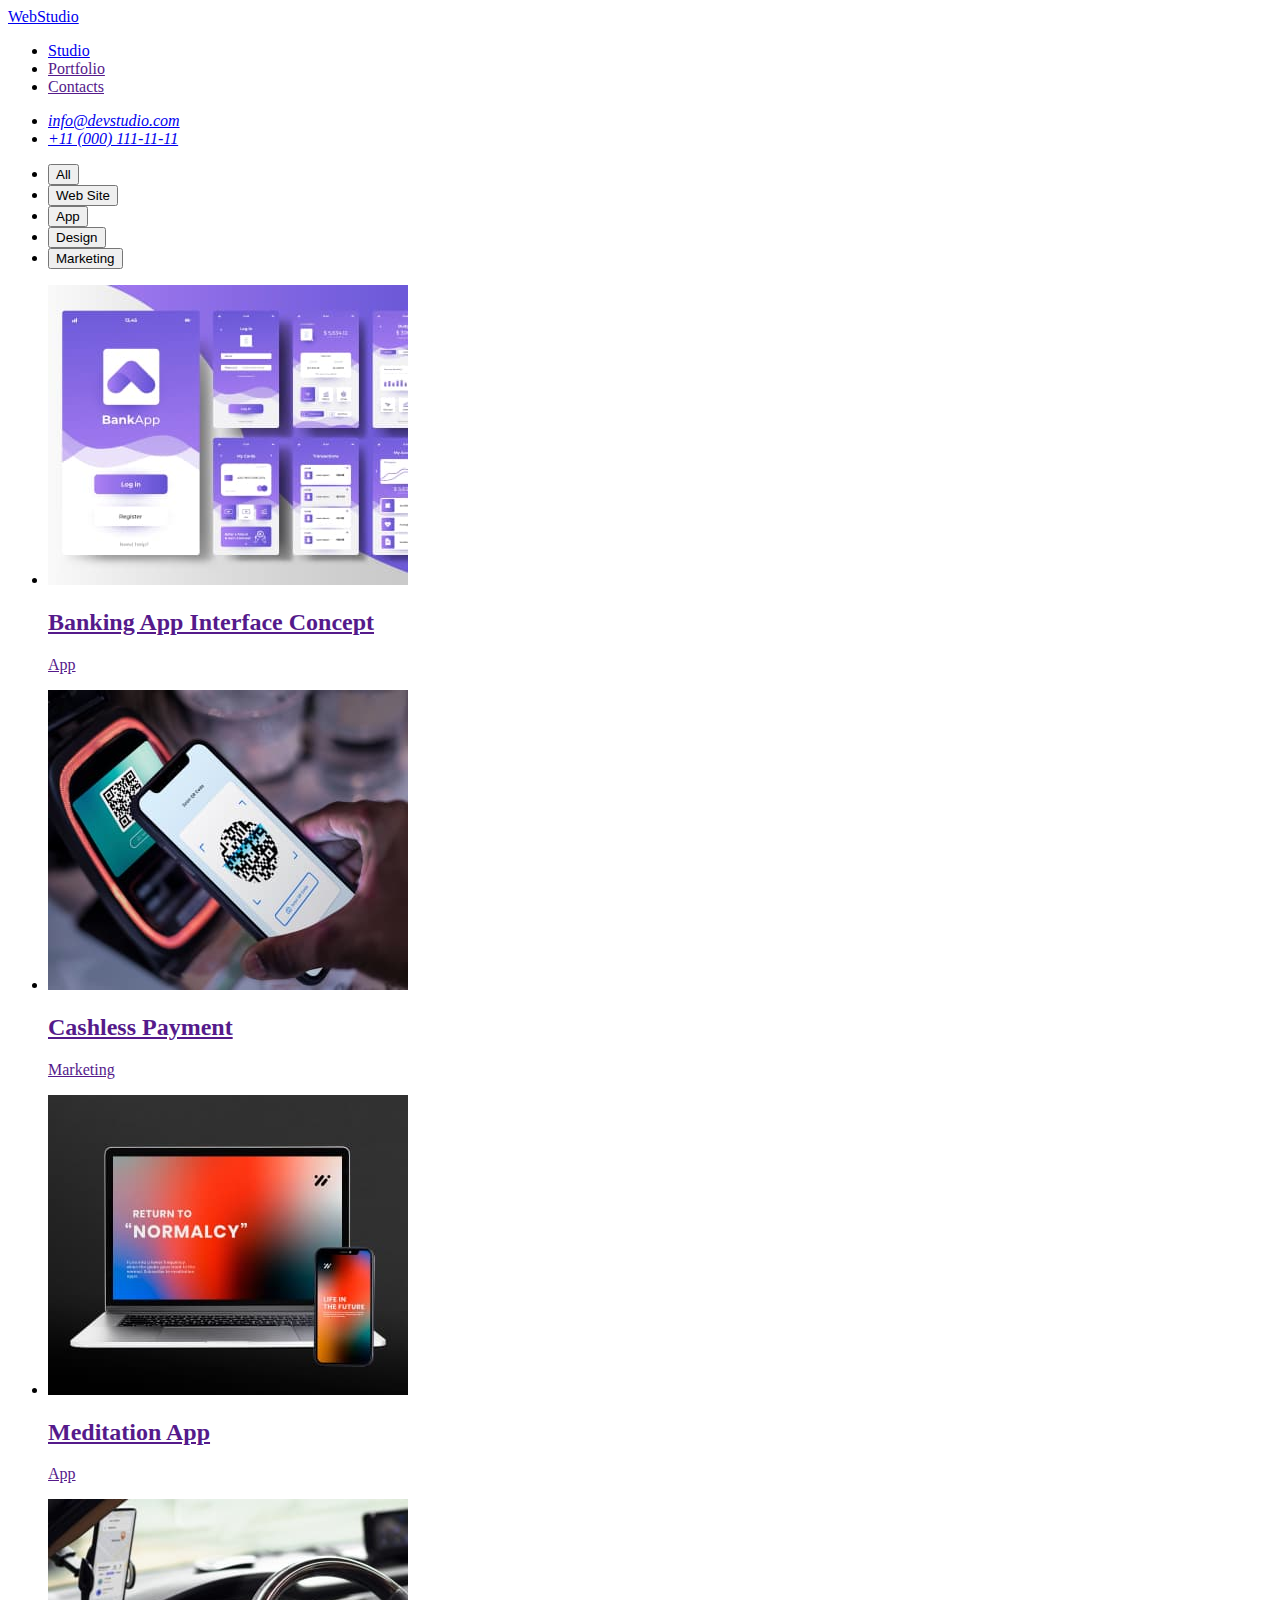
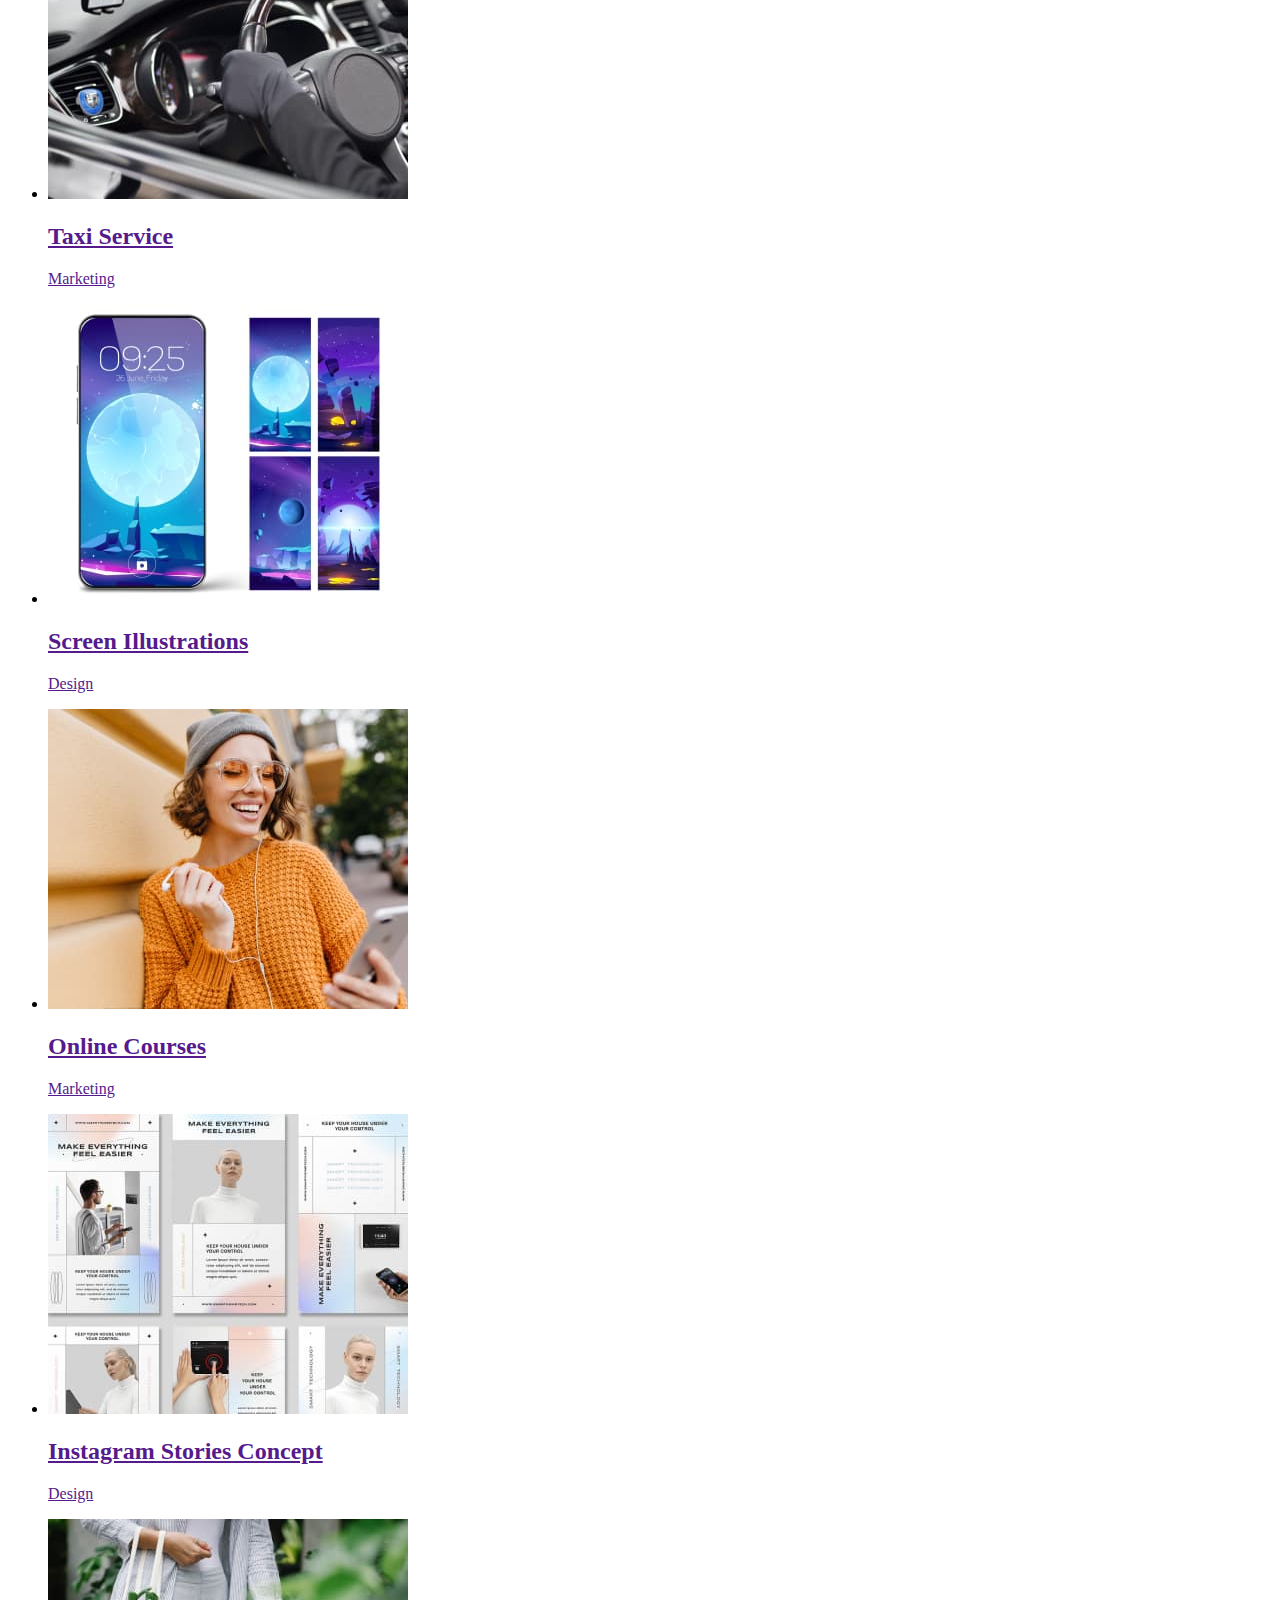
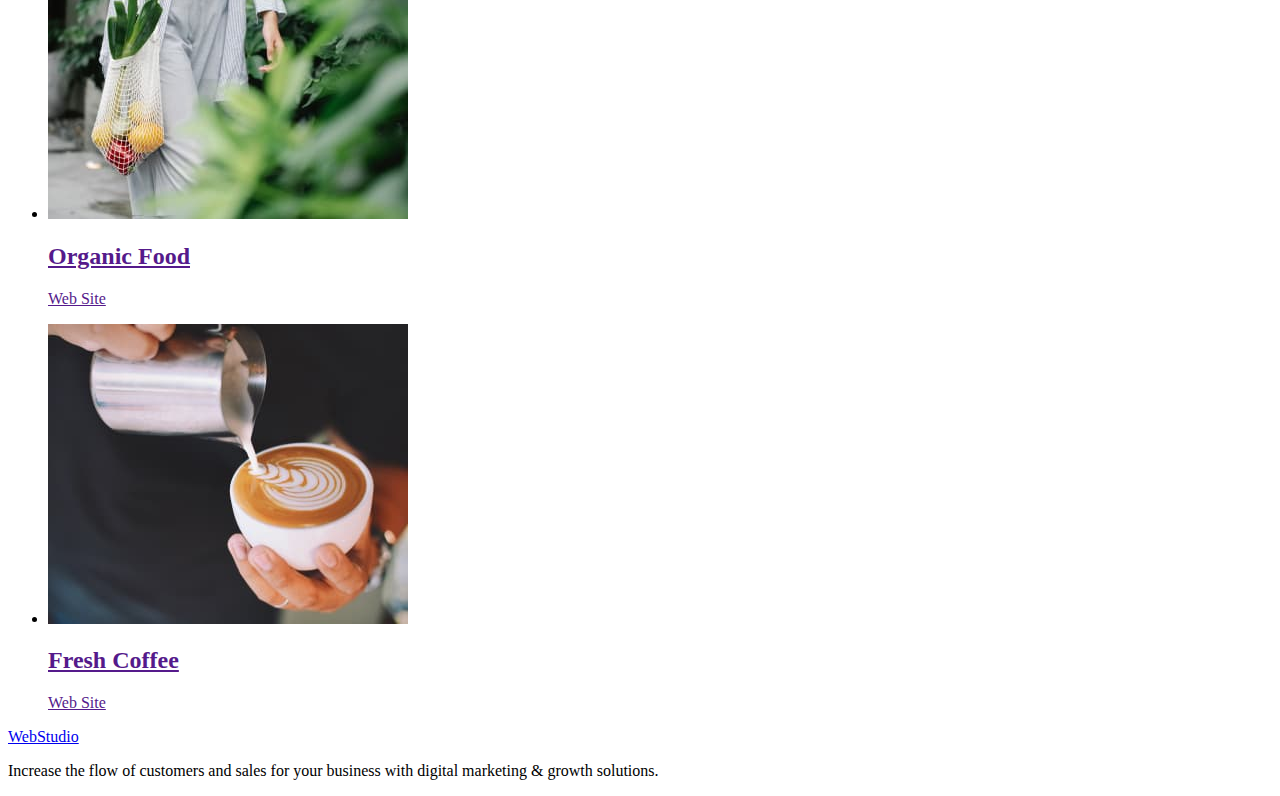
==== portfolio.html @ 16ea79ca "portfolio" ====
<!DOCTYPE html>
<html lang="en">

<head>
    <meta charset="UTF-8">
    <meta http-equiv="X-UA-Compatible" content="IE=edge">
    <meta name="viewport" content="width=device-width, initial-scale=1.0">
    <link rel="preconnect" href="https://fonts.googleapis.com">
    <link rel="preconnect" href="https://fonts.gstatic.com" crossorigin>
    <link
        href="https://fonts.googleapis.com/css2?family=Raleway:wght@800&family=Roboto:wght@400;500;700;900&display=swap"
        rel="stylesheet">
    <title>Portfolio</title>
    <link rel="stylesheet" href="./css/styles.css" />
</head>

<body>
    <header>
        <nav>
            <a href="./index.html">WebStudio</a>
            <ul>
                <li><a href="./index.html">Studio</a></li>
                <li><a href="">Portfolio</a></li>
                <li><a href="">Contacts</a></li>
            </ul>
        </nav>
        <address>
            <ul>
                <li><a href="mailto:info@devstudio.com">info@devstudio.com</a></li>
                <li><a href="tel:+110001111111">+11 (000) 111-11-11</a></li>
            </ul>
        </address>
    </header>
    <main>
        <ul>
            <li><button type="button">All</button></li>
            <li><button type="button">Web Site</button></li>
            <li><button type="button">App</button></li>
            <li><button type="button">Design</button></li>
            <li><button type="button">Marketing</button></li>
        </ul>
        <ul>
            <li>
                <a href="">
                    <img src="./images/port-img-1.jpg" width="360" height="300" alt="menu interface">
                    <h2>Banking App Interface Concept</h2>
                    <p>App</p>
                </a>
            </li>
            <li>
                <a href="">
                    <img src="./images/port-img-2.jpg" width="360" height="300" alt="cc payment">
                    <h2>Cashless Payment</h2>
                    <p>Marketing</p>
                </a>
            </li>
            <li>
                <a href="">
                    <img src="./images/port-img-3.jpg" width="360" height="300" alt="app on laptop">
                    <h2>Meditation App</h2>
                    <p>App</p>
                </a>
            </li>
            <li>
                <a href="">
                    <img src="./images/port-img-4.jpg" width="360" height="300" alt="mab driving">
                    <h2>Taxi Service</h2>
                    <p>Marketing</p>
                </a>
            </li>
            <li>
                <a href="">
                    <img src="./images/port-img-5.jpg" width="360" height="300" alt="screen images">
                    <h2>Screen Illustrations</h2>
                    <p>Design</p>
                </a>
            </li>
            <li>
                <a href="">
                    <img src="./images/port-img-6.jpg" width="360" height="300" alt="girl on video call">
                    <h2>Online Courses</h2>
                    <p>Marketing</p>
                </a>
            </li>
            <li>
                <a href="">
                    <img src="./images/port-img-7.jpg" width="360" height="300" alt="insta stories">
                    <h2>Instagram Stories Concept</h2>
                    <p>Design</p>
                </a>
            </li>
            <li>
                <a href="">
                    <img src="images/port-img-8.jpg" width="360" height="300" alt="food bag">
                    <h2>Organic Food</h2>
                    <p>Web Site</p>
                </a>
            </li>
            <li>
                <a href="">
                    <img src="./images/port-img-9.jpg" width="360" height="300" alt="coffee making">
                    <h2>Fresh Coffee</h2>
                    <p>Web Site</p>
                </a>
            </li>
        </ul>

    </main>
    <footer>
        <a href="./index.html">WebStudio</a>
        <p>
            Increase the flow of customers and sales for your business with digital
            marketing & growth solutions.
        </p>
    </footer>
</body>

</html>
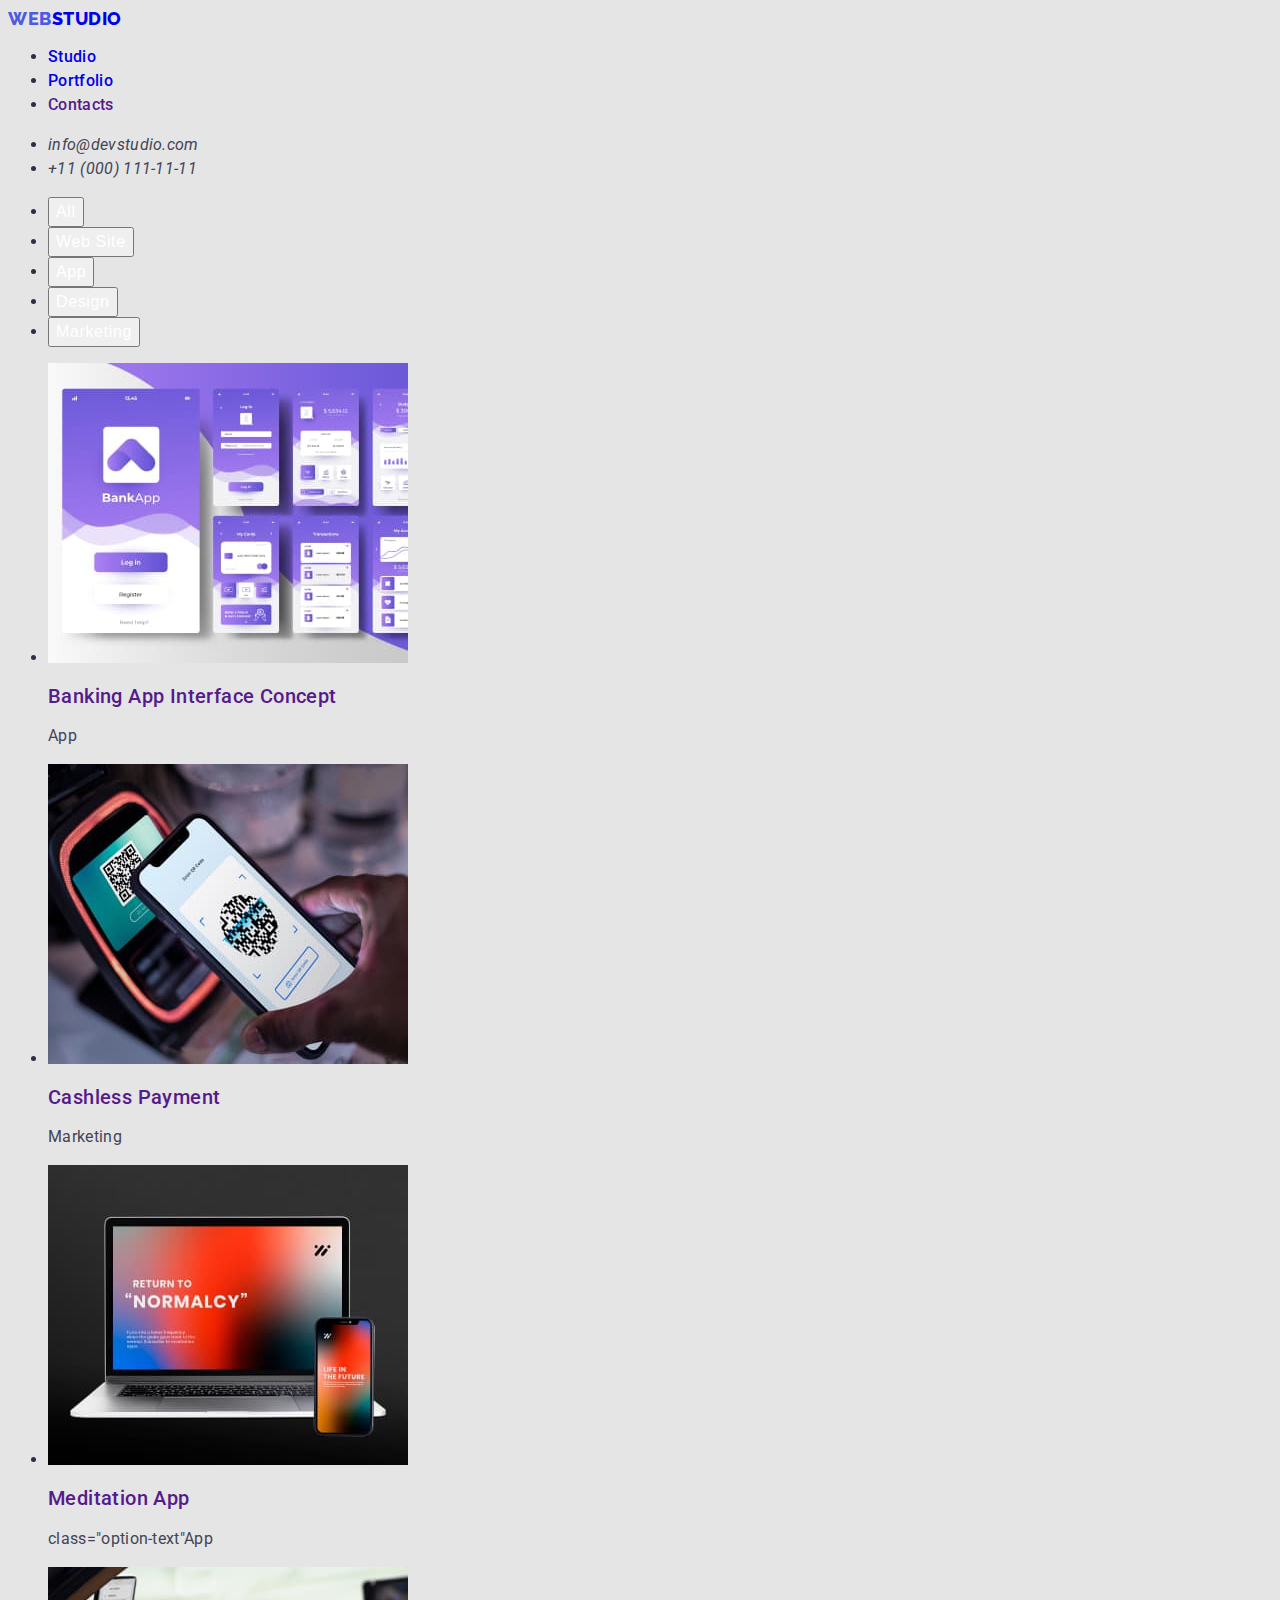
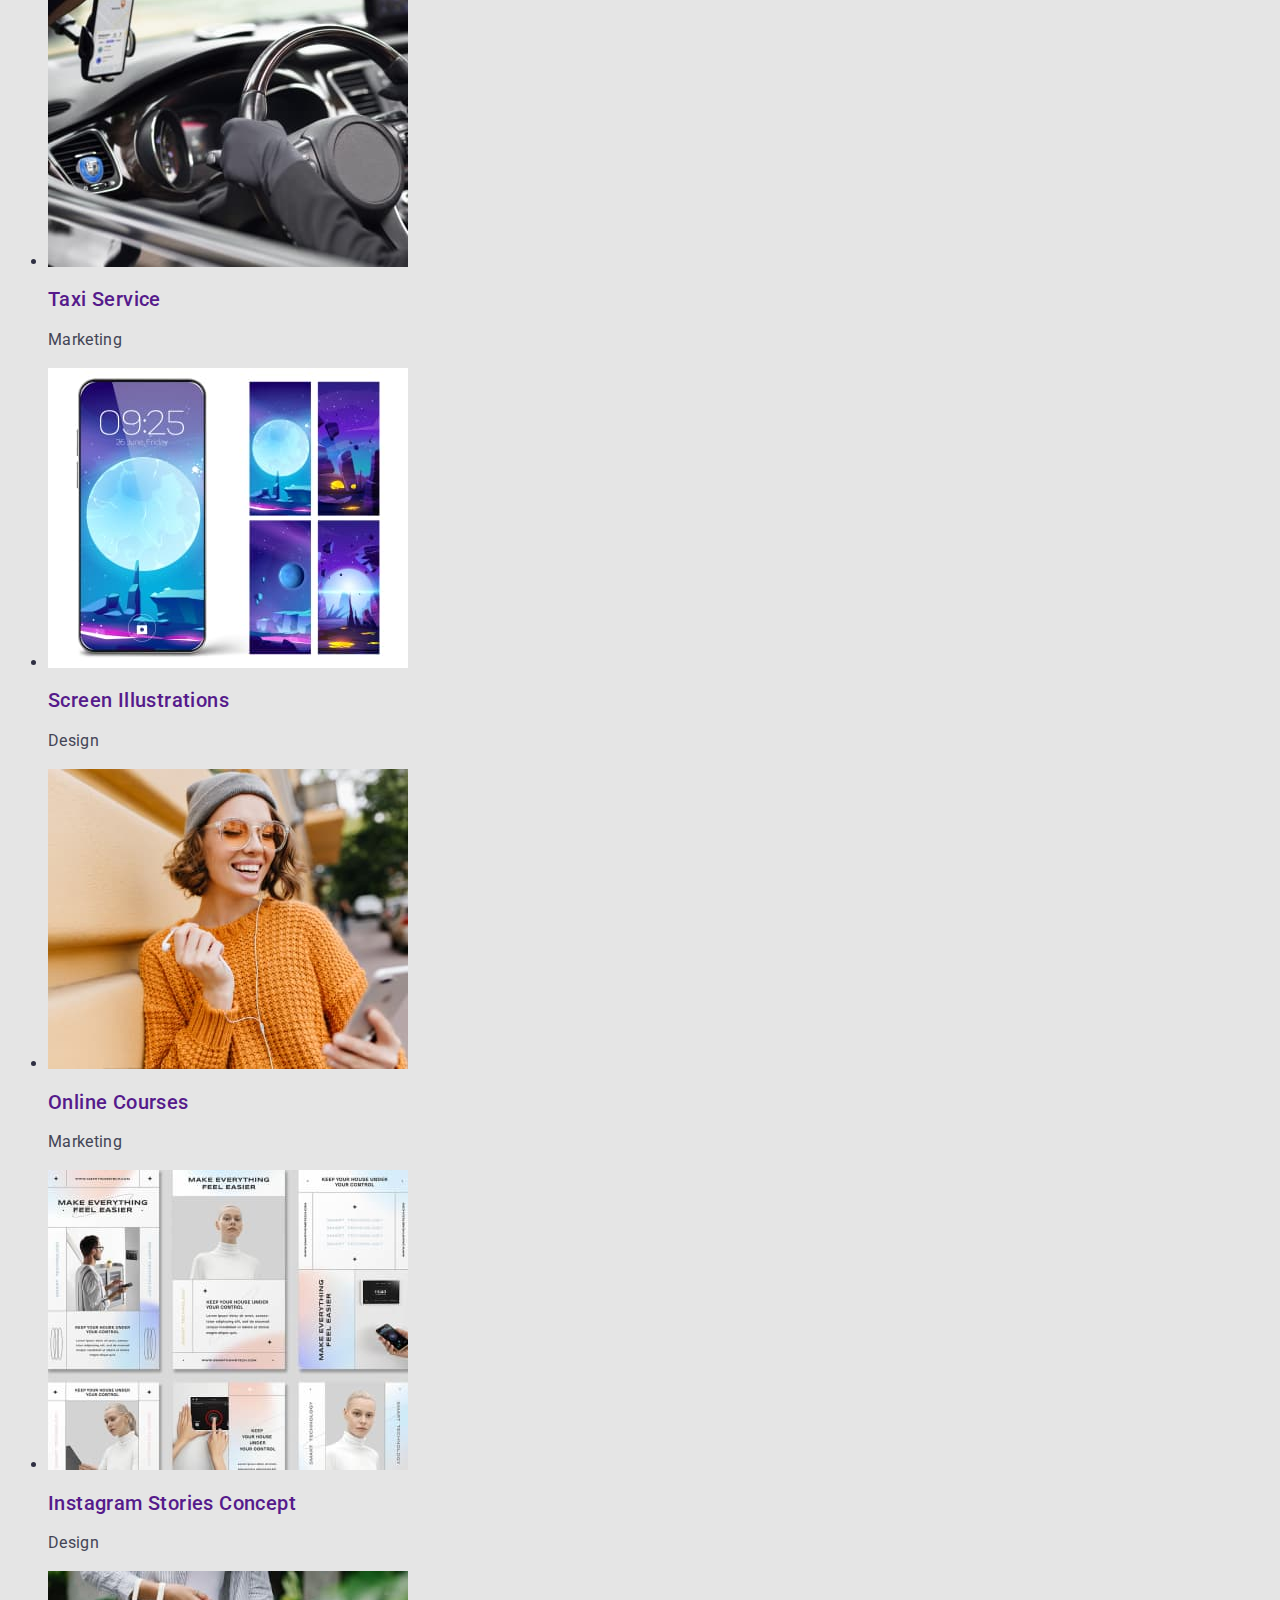
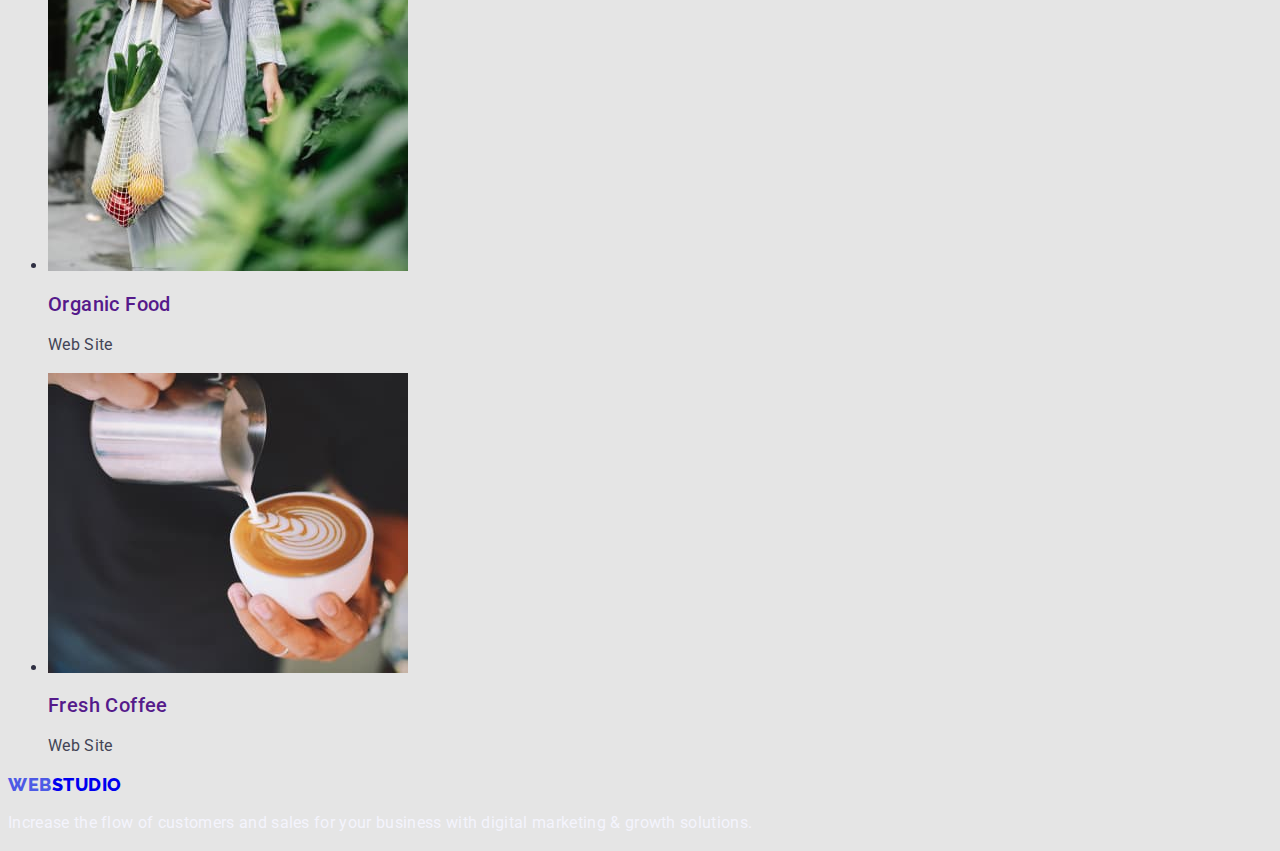
==== commit 904c795c: "homework 2.0" ====
--- a/portfolio.html
+++ b/portfolio.html
@@ -10,105 +10,109 @@
     <link
         href="https://fonts.googleapis.com/css2?family=Raleway:wght@800&family=Roboto:wght@400;500;700;900&display=swap"
         rel="stylesheet">
+
+    <link rel="stylesheet" href="./css/styles.css" />
     <title>Portfolio</title>
-    <link rel="stylesheet" href="./css/styles.css" />
 </head>
 
 <body>
     <header>
-        <nav>
-            <a href="./index.html">WebStudio</a>
-            <ul>
-                <li><a href="./index.html">Studio</a></li>
-                <li><a href="">Portfolio</a></li>
-                <li><a href="">Contacts</a></li>
+        <nav class="navigation">
+            <a class="page-logo" href="./index.html"><span>Web</span>Studio</a>
+            <ul class="navigation-list">
+                <li class="navigation-item"><a class="navigation-link" href="./index.html">Studio</a></li>
+                <li class="navigation-item"><a class="navigation-link" href="./portfolio.html">Portfolio</a></li>
+                <li class="navigation-item"><a class="navigation-link" href="">Contacts</a></li>
             </ul>
         </nav>
-        <address>
-            <ul>
-                <li><a href="mailto:info@devstudio.com">info@devstudio.com</a></li>
-                <li><a href="tel:+110001111111">+11 (000) 111-11-11</a></li>
+        <address class="address">
+            <ul class="address-list">
+                <li class="address-item"><a class="address-link" href="mailto:info@devstudio.com">info@devstudio.com</a>
+                </li>
+                <li class="address-item"><a class="address-link" href="tel:+110001111111">+11 (000) 111-11-11</a></li>
             </ul>
         </address>
     </header>
     <main>
-        <ul>
-            <li><button type="button">All</button></li>
-            <li><button type="button">Web Site</button></li>
-            <li><button type="button">App</button></li>
-            <li><button type="button">Design</button></li>
-            <li><button type="button">Marketing</button></li>
+        <!-- menu-btns -->
+        <ul class="portfolio-list">
+            <li class="portfolio-item"><button class="portfolio-btn" type="button">All</button></li>
+            <li class="portfolio-item"><button class="portfolio-btn" type="button">Web Site</button></li>
+            <li class="portfolio-item"><button class="portfolio-btn" type="button">App</button></li>
+            <li class="portfolio-item"><button class="portfolio-btn" type="button">Design</button></li>
+            <li class="portfolio-item"><button class="portfolio-btn" type="button">Marketing</button></li>
         </ul>
-        <ul>
-            <li>
-                <a href="">
+        <!-- menu-list -->
+        <ul class="option">
+            <li class="option-item">
+                <a class="option-link" href="">
                     <img src="./images/port-img-1.jpg" width="360" height="300" alt="menu interface">
-                    <h2>Banking App Interface Concept</h2>
-                    <p>App</p>
+                    <h2 class="option-title">Banking App Interface Concept</h2>
+                    <p class="option-text">App</p>
+                </a>
+            </li>
+            <li class="option-item">
+                <a class="option-link" href="">
+                    <img src="./images/port-img-2.jpg" width="360" height="300" alt="cc payment">
+                    <h2 class="option-title">Cashless Payment</h2>
+                    <p class="option-text">Marketing</p>
+                </a>
+            </li>
+            <li class="option-item">
+                <a class="option-link" href="">
+                    <img src="./images/port-img-3.jpg" width="360" height="300" alt="app on laptop">
+                    <h2 class="option-title">Meditation App</h2>
+                    <p class="option-text"> class="option-text"App</p>
+                </a>
+            </li>
+            <li class="option-item">
+                <a class="option-link" href="">
+                    <img src="./images/port-img-4.jpg" width="360" height="300" alt="mab driving">
+                    <h2 class="option-title">Taxi Service</h2>
+                    <p class="option-text">Marketing</p>
+                </a>
+            </li>
+            <li class="option-item">
+                <a class="option-link" href="">
+                    <img src="./images/port-img-5.jpg" width="360" height="300" alt="screen images">
+                    <h2 class="option-title">Screen Illustrations</h2>
+                    <p class="option-text">Design</p>
+                </a>
+            </li>
+            <li class="option-item">
+                <a class="option-link" href="">
+                    <img src="./images/port-img-6.jpg" width="360" height="300" alt="girl on video call">
+                    <h2 class="option-title">Online Courses</h2>
+                    <p class="option-text">Marketing</p>
                 </a>
             </li>
             <li>
-                <a href="">
-                    <img src="./images/port-img-2.jpg" width="360" height="300" alt="cc payment">
-                    <h2>Cashless Payment</h2>
-                    <p>Marketing</p>
+                <a class="option-link" href="">
+                    <img src="./images/port-img-7.jpg" width="360" height="300" alt="insta stories">
+                    <h2 class="option-title">Instagram Stories Concept</h2>
+                    <p class="option-text">Design</p>
                 </a>
             </li>
-            <li>
-                <a href="">
-                    <img src="./images/port-img-3.jpg" width="360" height="300" alt="app on laptop">
-                    <h2>Meditation App</h2>
-                    <p>App</p>
+            <li class="option-item">
+                <a class="option-link" href="">
+                    <img src="images/port-img-8.jpg" width="360" height="300" alt="food bag">
+                    <h2 class="option-title">Organic Food</h2>
+                    <p class="option-text">Web Site</p>
                 </a>
             </li>
-            <li>
-                <a href="">
-                    <img src="./images/port-img-4.jpg" width="360" height="300" alt="mab driving">
-                    <h2>Taxi Service</h2>
-                    <p>Marketing</p>
-                </a>
-            </li>
-            <li>
-                <a href="">
-                    <img src="./images/port-img-5.jpg" width="360" height="300" alt="screen images">
-                    <h2>Screen Illustrations</h2>
-                    <p>Design</p>
-                </a>
-            </li>
-            <li>
-                <a href="">
-                    <img src="./images/port-img-6.jpg" width="360" height="300" alt="girl on video call">
-                    <h2>Online Courses</h2>
-                    <p>Marketing</p>
-                </a>
-            </li>
-            <li>
-                <a href="">
-                    <img src="./images/port-img-7.jpg" width="360" height="300" alt="insta stories">
-                    <h2>Instagram Stories Concept</h2>
-                    <p>Design</p>
-                </a>
-            </li>
-            <li>
-                <a href="">
-                    <img src="images/port-img-8.jpg" width="360" height="300" alt="food bag">
-                    <h2>Organic Food</h2>
-                    <p>Web Site</p>
-                </a>
-            </li>
-            <li>
-                <a href="">
+            <li class="option-item">
+                <a class="option-link" href="">
                     <img src="./images/port-img-9.jpg" width="360" height="300" alt="coffee making">
-                    <h2>Fresh Coffee</h2>
-                    <p>Web Site</p>
+                    <h2 class="option-title">Fresh Coffee</h2>
+                    <p class="option-text">Web Site</p>
                 </a>
             </li>
         </ul>
 
     </main>
     <footer>
-        <a href="./index.html">WebStudio</a>
-        <p>
+        <a class="page-logo" href="./index.html"><span>Web</span>Studio</a>
+        <p class="footer-text">
             Increase the flow of customers and sales for your business with digital
             marketing & growth solutions.
         </p>
--- a/css/styles.css
+++ b/css/styles.css
@@ -0,0 +1,209 @@
+:root {
+    --first-color: #434455;
+    --second-color: #FFFFFF;
+    --font-weight: 500;
+    --letter-spacing: 0.02em;
+}
+
+body {
+    font-family: 'Roboto', sans-serif;
+    background: #E5E5E5;
+    color: #2E2F42;
+    font-style: normal;
+
+}
+
+/* header */
+.navigation {}
+
+.page-logo {
+    font-family: 'Raleway';
+    font-weight: 800;
+    font-size: 18px;
+    line-height: 1.17;
+    align-items: center;
+    letter-spacing: 0.03em;
+    text-transform: uppercase;
+    text-decoration: none;
+}
+
+.page-logo span {
+    color: #4D5AE5;
+}
+
+.navigation-list {}
+
+.navigation-item {}
+
+.navigation-link {
+    font-weight: var(--font-weight);
+    font-size: 16px;
+    line-height: 1.5;
+    letter-spacing: var(--letter-spacing);
+    text-decoration: none;
+}
+
+.navigation-link:hover,
+.navigation-link:focus {
+    color: #404BBF;
+}
+
+.address {}
+
+.address-list {}
+
+.address-item {}
+
+.address-link {
+    font-weight: 400;
+    font-size: 16px;
+    line-height: 1.5;
+    letter-spacing: var(--letter-spacing);
+    color: var(--first-color);
+    text-decoration: none;
+}
+
+.address-link:hover,
+.address-link:focus {
+    color: #404BBF;
+}
+
+/*  hero section */
+.hero {}
+
+.hero-title {
+    font-weight: 700;
+    font-size: 56px;
+    line-height: 1.07;
+    text-align: center;
+    letter-spacing: var(--letter-spacing);
+    color: var(--second-color)
+}
+
+.hero-btn {
+    font-weight: var(--font-weight);
+    font-size: 16px;
+    line-height: 1.5;
+    align-items: center;
+    letter-spacing: 0.04em;
+    color: var(--second-color);
+}
+
+/* section-advantages */
+.advantages {}
+
+.advantages-list {}
+
+.advantages-item {}
+
+.advantages-subtitle {
+    font-weight: var(--font-weight);
+    font-size: 20px;
+    line-height: 1.2;
+    letter-spacing: var(--letter-spacing);
+}
+
+.advantages-text {
+    font-weight: 400;
+    font-size: 16px;
+    line-height: 1.5px;
+    letter-spacing: var(--letter-spacing);
+    color: var(--first-color);
+}
+
+/* products  */
+.products {}
+
+.products-title {
+    font-weight: 700;
+    font-size: 36px;
+    line-height: 1.11;
+    text-align: center;
+    letter-spacing: var(--letter-spacing);
+    text-transform: capitalize;
+}
+
+.products-list {}
+
+.products-item {}
+
+/* team */
+.team {}
+
+.team-title {
+    font-weight: 700;
+    font-size: 36px;
+    line-height: 1.11px;
+    text-align: center;
+    letter-spacing: var(--letter-spacing);
+    text-transform: capitalize;
+}
+
+.team-list {}
+
+.team-item {}
+
+.team-subtitle {
+    font-weight: var(--font-weight);
+    font-size: 20px;
+    line-height: 1.2;
+    text-align: center;
+    letter-spacing: var(--letter-spacing);
+}
+
+.team-text {
+    font-weight: 400;
+    font-size: 16px;
+    line-height: 1.5;
+    text-align: center;
+    letter-spacing: var(--letter-spacing);
+    color: var(--first-color);
+}
+
+/* footer */
+.footer-text {
+    font-weight: 400;
+    font-size: 16px;
+    line-height: 1.5;
+    letter-spacing: var(--letter-spacing);
+    color: #F4F4FD;
+}
+
+/* portfolio */
+.portfolio-list {}
+
+.portfolio-item {}
+
+.portfolio-btn {
+    font-weight: 500;
+    font-size: 16px;
+    line-height: 1.5;
+    align-items: center;
+    text-align: center;
+    letter-spacing: 0.04em;
+    color: var(--second-color)
+}
+
+/* options */
+.option {}
+
+.option-item {}
+
+.option-link {
+    text-decoration: none;
+}
+
+.option-title {
+    font-weight: var(--font-weight);
+    font-size: 20px;
+    line-height: 1.2;
+    letter-spacing: var(--letter-spacing);
+}
+
+.option-text {
+    font-weight: 400;
+    font-size: 16px;
+    line-height: 1.5;
+    letter-spacing: var(--letter-spacing);
+    color: var(--first-color);
+}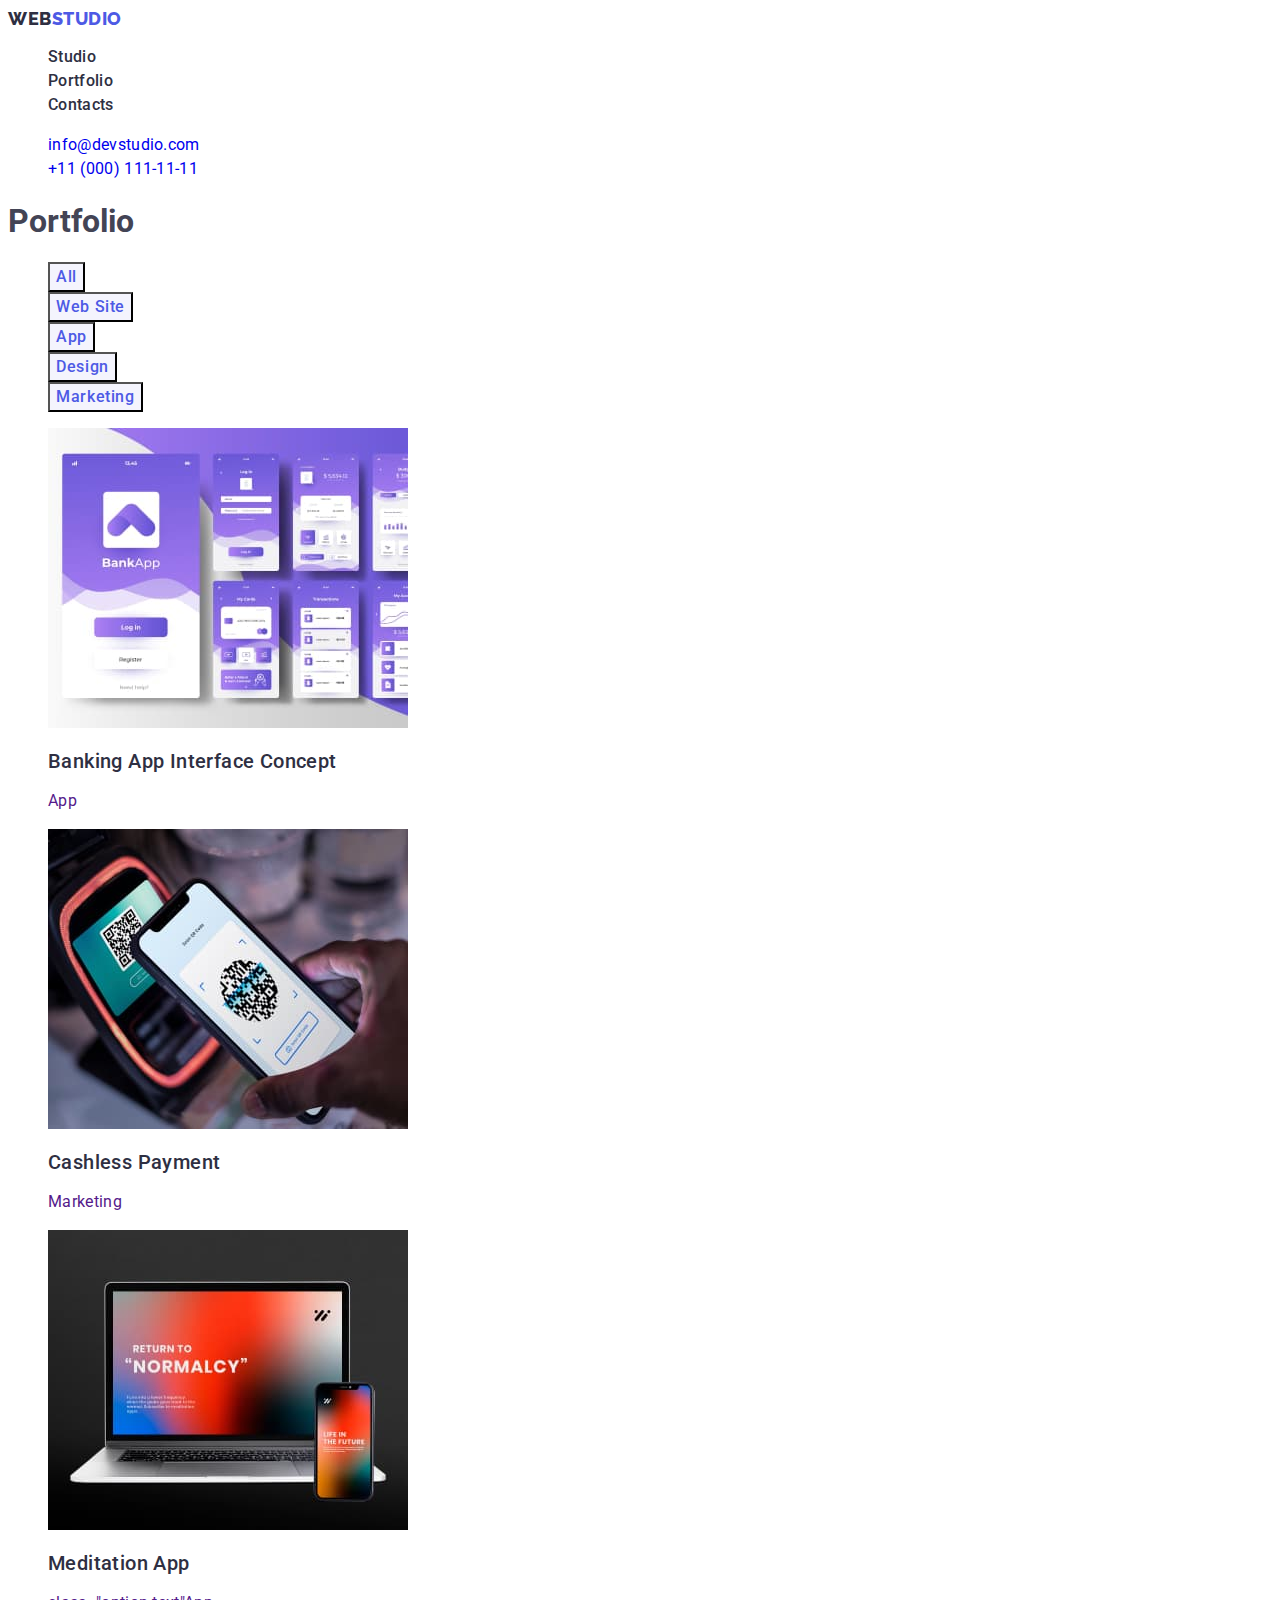
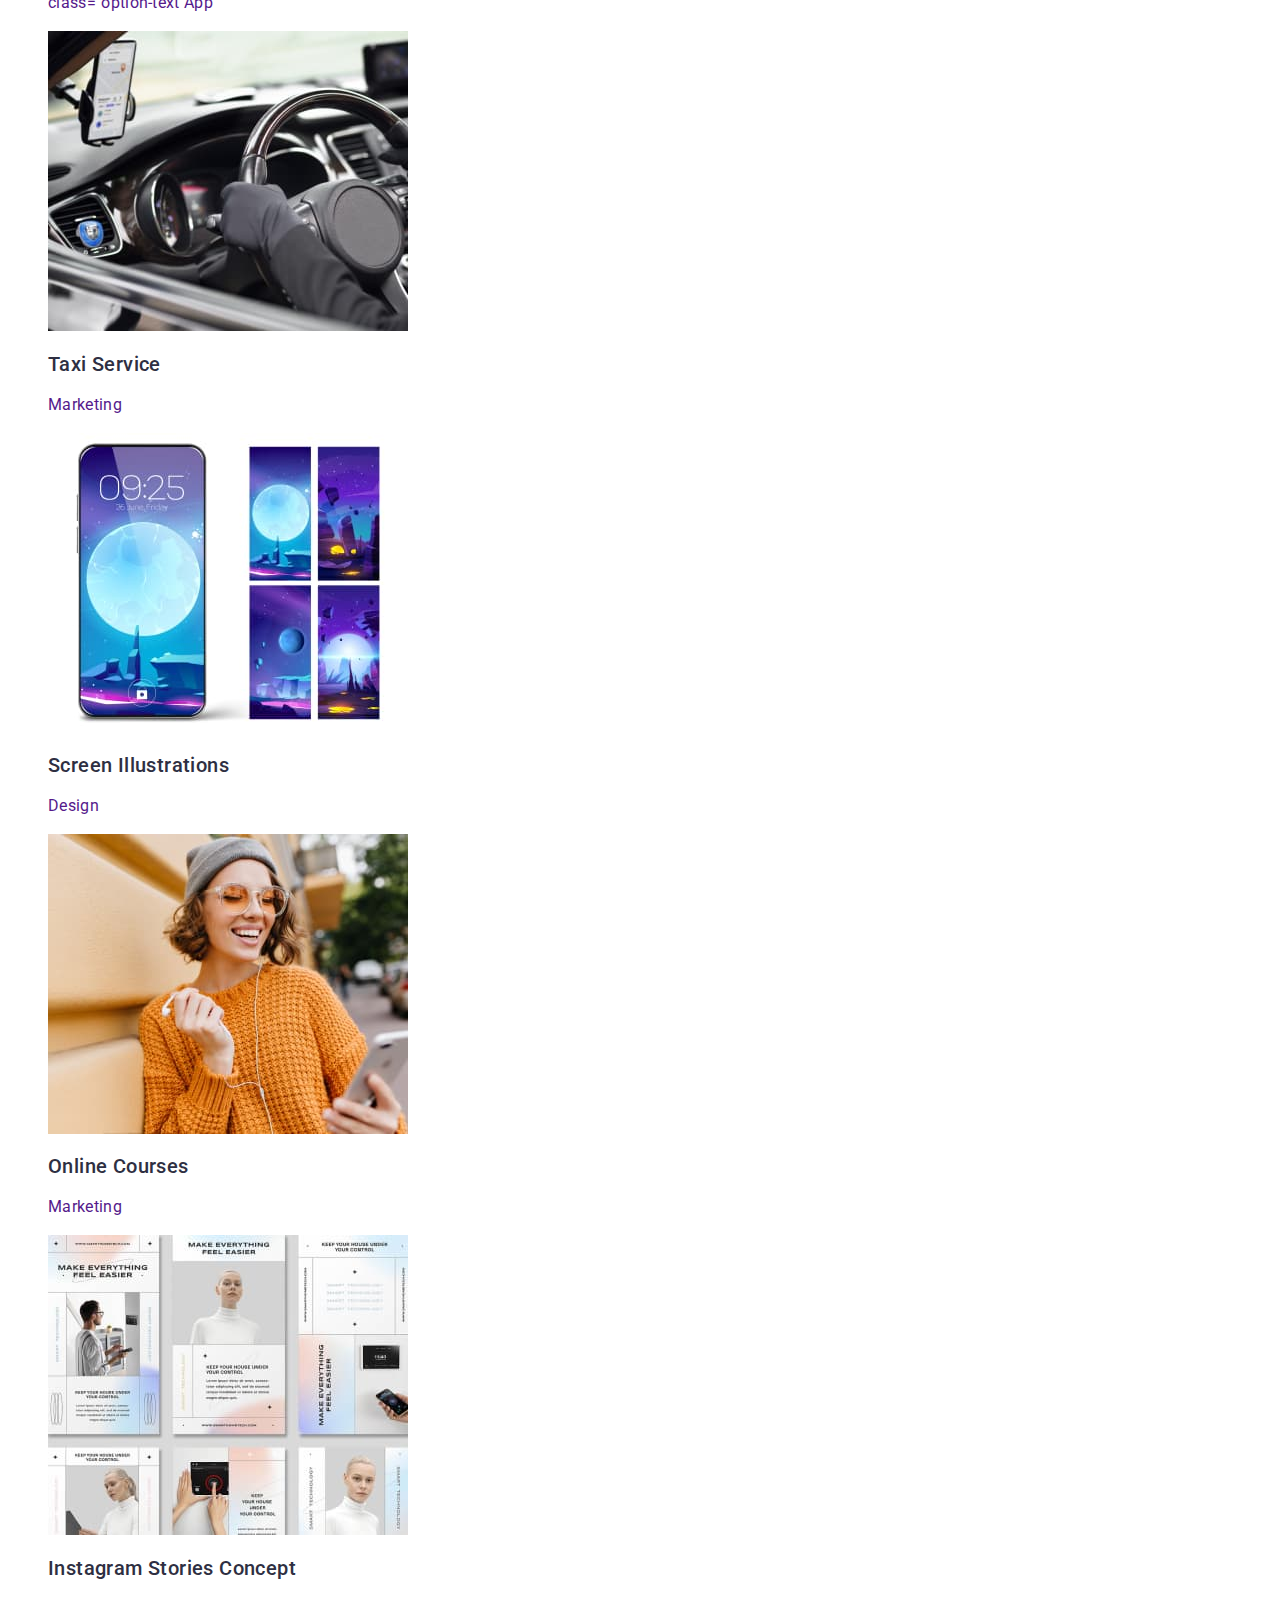
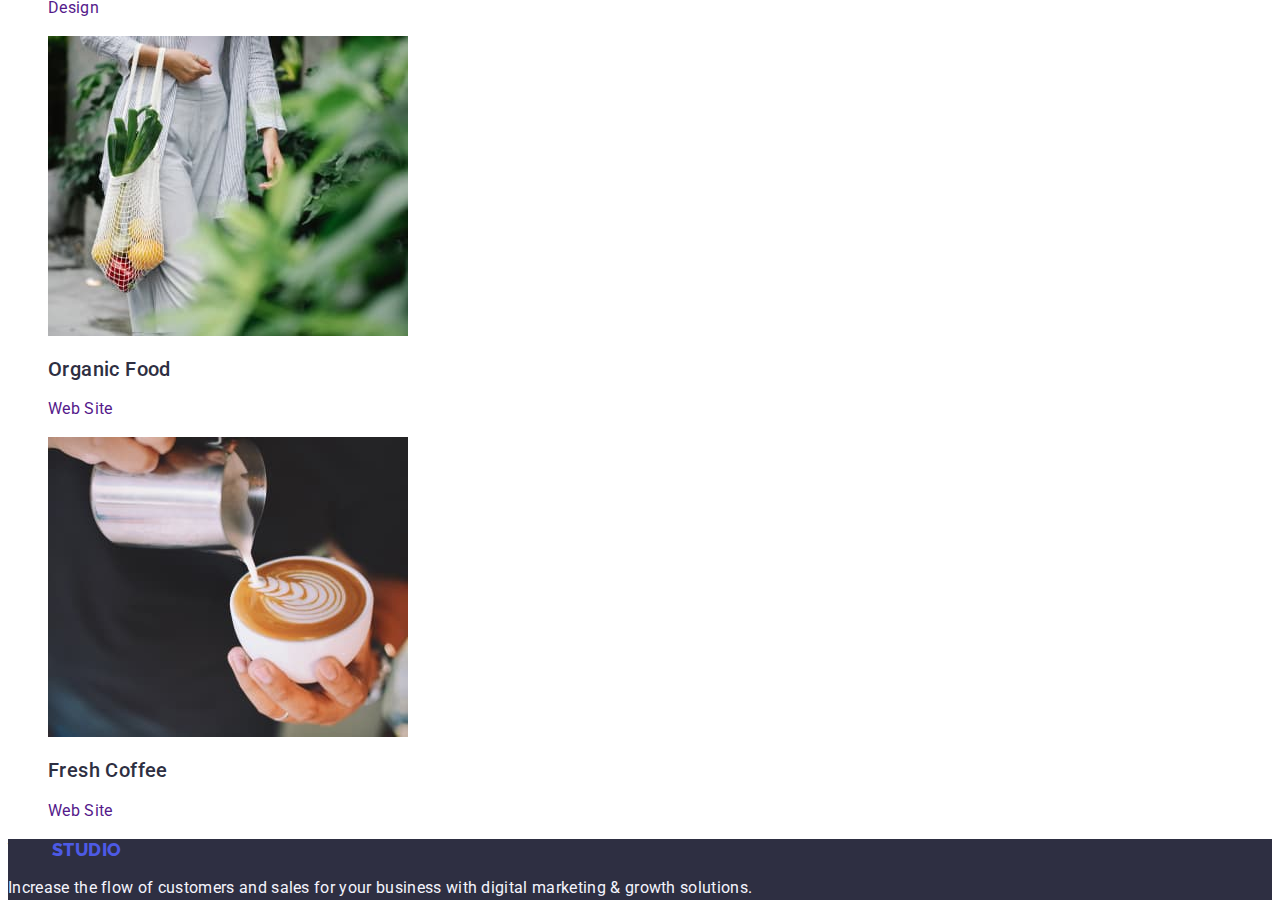
==== commit 7313ccfe: "homework 2.1" ====
--- a/portfolio.html
+++ b/portfolio.html
@@ -17,101 +17,106 @@
 
 <body>
     <header>
+
         <nav class="navigation">
-            <a class="page-logo" href="./index.html"><span>Web</span>Studio</a>
-            <ul class="navigation-list">
-                <li class="navigation-item"><a class="navigation-link" href="./index.html">Studio</a></li>
-                <li class="navigation-item"><a class="navigation-link" href="./portfolio.html">Portfolio</a></li>
-                <li class="navigation-item"><a class="navigation-link" href="">Contacts</a></li>
+            <a class="page-logo link" href="./index.html"><span>Web</span>Studio</a>
+            <ul class="navigation-list list">
+                <li class="navigation-item"><a class="navigation-link link" href="./index.html">Studio</a></li>
+                <li class="navigation-item"><a class="navigation-link link" href="./portfolio.html">Portfolio</a></li>
+                <li class="navigation-item"><a class="navigation-link link" href="">Contacts</a></li>
             </ul>
         </nav>
         <address class="address">
-            <ul class="address-list">
-                <li class="address-item"><a class="address-link" href="mailto:info@devstudio.com">info@devstudio.com</a>
+            <ul class="address-list list">
+                <li class="address-item"><a class="address-link link"
+                        href="mailto:info@devstudio.com">info@devstudio.com</a>
                 </li>
-                <li class="address-item"><a class="address-link" href="tel:+110001111111">+11 (000) 111-11-11</a></li>
+                <li class="address-item"><a class="address-link link" href="tel:+110001111111">+11 (000) 111-11-11</a>
+                </li>
             </ul>
         </address>
     </header>
     <main>
-        <!-- menu-btns -->
-        <ul class="portfolio-list">
-            <li class="portfolio-item"><button class="portfolio-btn" type="button">All</button></li>
-            <li class="portfolio-item"><button class="portfolio-btn" type="button">Web Site</button></li>
-            <li class="portfolio-item"><button class="portfolio-btn" type="button">App</button></li>
-            <li class="portfolio-item"><button class="portfolio-btn" type="button">Design</button></li>
-            <li class="portfolio-item"><button class="portfolio-btn" type="button">Marketing</button></li>
-        </ul>
-        <!-- menu-list -->
-        <ul class="option">
-            <li class="option-item">
-                <a class="option-link" href="">
-                    <img src="./images/port-img-1.jpg" width="360" height="300" alt="menu interface">
-                    <h2 class="option-title">Banking App Interface Concept</h2>
-                    <p class="option-text">App</p>
-                </a>
-            </li>
-            <li class="option-item">
-                <a class="option-link" href="">
-                    <img src="./images/port-img-2.jpg" width="360" height="300" alt="cc payment">
-                    <h2 class="option-title">Cashless Payment</h2>
-                    <p class="option-text">Marketing</p>
-                </a>
-            </li>
-            <li class="option-item">
-                <a class="option-link" href="">
-                    <img src="./images/port-img-3.jpg" width="360" height="300" alt="app on laptop">
-                    <h2 class="option-title">Meditation App</h2>
-                    <p class="option-text"> class="option-text"App</p>
-                </a>
-            </li>
-            <li class="option-item">
-                <a class="option-link" href="">
-                    <img src="./images/port-img-4.jpg" width="360" height="300" alt="mab driving">
-                    <h2 class="option-title">Taxi Service</h2>
-                    <p class="option-text">Marketing</p>
-                </a>
-            </li>
-            <li class="option-item">
-                <a class="option-link" href="">
-                    <img src="./images/port-img-5.jpg" width="360" height="300" alt="screen images">
-                    <h2 class="option-title">Screen Illustrations</h2>
-                    <p class="option-text">Design</p>
-                </a>
-            </li>
-            <li class="option-item">
-                <a class="option-link" href="">
-                    <img src="./images/port-img-6.jpg" width="360" height="300" alt="girl on video call">
-                    <h2 class="option-title">Online Courses</h2>
-                    <p class="option-text">Marketing</p>
-                </a>
-            </li>
-            <li>
-                <a class="option-link" href="">
-                    <img src="./images/port-img-7.jpg" width="360" height="300" alt="insta stories">
-                    <h2 class="option-title">Instagram Stories Concept</h2>
-                    <p class="option-text">Design</p>
-                </a>
-            </li>
-            <li class="option-item">
-                <a class="option-link" href="">
-                    <img src="images/port-img-8.jpg" width="360" height="300" alt="food bag">
-                    <h2 class="option-title">Organic Food</h2>
-                    <p class="option-text">Web Site</p>
-                </a>
-            </li>
-            <li class="option-item">
-                <a class="option-link" href="">
-                    <img src="./images/port-img-9.jpg" width="360" height="300" alt="coffee making">
-                    <h2 class="option-title">Fresh Coffee</h2>
-                    <p class="option-text">Web Site</p>
-                </a>
-            </li>
-        </ul>
-
+        <h1>Portfolio</h1>
+        <section class="portfolio">
+            <!-- menu-btns -->
+            <ul class="portfolio-list list">
+                <li class="portfolio-item"><button class="portfolio-btn all" type="button">All</button></li>
+                <li class="portfolio-item"><button class="portfolio-btn" type="button">Web Site</button></li>
+                <li class="portfolio-item"><button class="portfolio-btn" type="button">App</button></li>
+                <li class="portfolio-item"><button class="portfolio-btn" type="button">Design</button></li>
+                <li class="portfolio-item"><button class="portfolio-btn" type="button">Marketing</button></li>
+            </ul>
+            <!-- menu-list -->
+            <ul class="option-list list">
+                <li class="option-item">
+                    <a class="option-link link" href="">
+                        <img src="./images/port-img-1.jpg" width="360" height="300" alt="menu interface">
+                        <h2 class="option-title">Banking App Interface Concept</h2>
+                        <p class="option-text">App</p>
+                    </a>
+                </li>
+                <li class="option-item">
+                    <a class="option-link link" href="">
+                        <img src="./images/port-img-2.jpg" width="360" height="300" alt="cc payment">
+                        <h2 class="option-title">Cashless Payment</h2>
+                        <p class="option-text">Marketing</p>
+                    </a>
+                </li>
+                <li class="option-item">
+                    <a class="option-link link" href="">
+                        <img src="./images/port-img-3.jpg" width="360" height="300" alt="app on laptop">
+                        <h2 class="option-title">Meditation App</h2>
+                        <p class="option-text"> class="option-text"App</p>
+                    </a>
+                </li>
+                <li class="option-item">
+                    <a class="option-link link" href="">
+                        <img src="./images/port-img-4.jpg" width="360" height="300" alt="mab driving">
+                        <h2 class="option-title">Taxi Service</h2>
+                        <p class="option-text">Marketing</p>
+                    </a>
+                </li>
+                <li class="option-item">
+                    <a class="option-link link" href="">
+                        <img src="./images/port-img-5.jpg" width="360" height="300" alt="screen images">
+                        <h2 class="option-title">Screen Illustrations</h2>
+                        <p class="option-text">Design</p>
+                    </a>
+                </li>
+                <li class="option-item">
+                    <a class="option-link link" href="">
+                        <img src="./images/port-img-6.jpg" width="360" height="300" alt="girl on video call">
+                        <h2 class="option-title">Online Courses</h2>
+                        <p class="option-text">Marketing</p>
+                    </a>
+                </li>
+                <li>
+                    <a class="option-link link" href="">
+                        <img src="./images/port-img-7.jpg" width="360" height="300" alt="insta stories">
+                        <h2 class="option-title">Instagram Stories Concept</h2>
+                        <p class="option-text">Design</p>
+                    </a>
+                </li>
+                <li class="option-item">
+                    <a class="option-link link" href="">
+                        <img src="images/port-img-8.jpg" width="360" height="300" alt="food bag">
+                        <h2 class="option-title">Organic Food</h2>
+                        <p class="option-text">Web Site</p>
+                    </a>
+                </li>
+                <li class="option-item">
+                    <a class="option-link link" href="">
+                        <img src="./images/port-img-9.jpg" width="360" height="300" alt="coffee making">
+                        <h2 class="option-title">Fresh Coffee</h2>
+                        <p class="option-text">Web Site</p>
+                    </a>
+                </li>
+            </ul>
+        </section>
     </main>
-    <footer>
-        <a class="page-logo" href="./index.html"><span>Web</span>Studio</a>
+    <footer class="footer">
+        <a class="page-logo link" href="./index.html"><span>Web</span>Studio</a>
         <p class="footer-text">
             Increase the flow of customers and sales for your business with digital
             marketing & growth solutions.
--- a/css/styles.css
+++ b/css/styles.css
@@ -1,14 +1,15 @@
 :root {
-    --first-color: #434455;
+    --title-color: #4D5AE5;
+    --first-color: #2e2f42;
     --second-color: #FFFFFF;
-    --font-weight: 500;
-    --letter-spacing: 0.02em;
+    --background-color: #2E2F42;
+    --background-color-btn: #F4F4FD;
 }
 
 body {
     font-family: 'Roboto', sans-serif;
-    background: #E5E5E5;
-    color: #2E2F42;
+    background: #FFFFFF;
+    color: #434455;
     font-style: normal;
 
 }
@@ -17,30 +18,41 @@
 .navigation {}
 
 .page-logo {
-    font-family: 'Raleway';
+    font-family: "Raleway", sans-serif;
+    color: var(--title-color);
+
     font-weight: 800;
     font-size: 18px;
     line-height: 1.17;
-    align-items: center;
     letter-spacing: 0.03em;
     text-transform: uppercase;
+
+}
+
+.page-logo span {
+    color: var(--first-color);
+}
+
+.link {
     text-decoration: none;
 }
 
-.page-logo span {
-    color: #4D5AE5;
-}
+.list {
+    list-style: none;
+}
+
+
 
 .navigation-list {}
 
 .navigation-item {}
 
 .navigation-link {
-    font-weight: var(--font-weight);
-    font-size: 16px;
-    line-height: 1.5;
-    letter-spacing: var(--letter-spacing);
-    text-decoration: none;
+    font-weight: 500;
+    font-size: 16px;
+    line-height: 1.5;
+    letter-spacing: 0.02em;
+    color: var(--first-color);
 }
 
 .navigation-link:hover,
@@ -55,12 +67,12 @@
 .address-item {}
 
 .address-link {
-    font-weight: 400;
-    font-size: 16px;
-    line-height: 1.5;
-    letter-spacing: var(--letter-spacing);
-    color: var(--first-color);
-    text-decoration: none;
+    font-style: normal;
+    font-weight: 400;
+    font-size: 16px;
+    line-height: 1.5;
+    letter-spacing: 0.02em;
+    ;
 }
 
 .address-link:hover,
@@ -69,24 +81,34 @@
 }
 
 /*  hero section */
-.hero {}
+.hero {
+    background: var(--background-color);
+}
 
 .hero-title {
     font-weight: 700;
     font-size: 56px;
     line-height: 1.07;
     text-align: center;
-    letter-spacing: var(--letter-spacing);
-    color: var(--second-color)
+    letter-spacing: 0.02em;
+    color: var(--second-color);
+
 }
 
 .hero-btn {
-    font-weight: var(--font-weight);
-    font-size: 16px;
-    line-height: 1.5;
-    align-items: center;
+    font-family: "Roboto", sans-serif;
+    font-weight: 500;
+    font-size: 16px;
+    line-height: 1.5;
     letter-spacing: 0.04em;
     color: var(--second-color);
+    background: #4D5AE5;
+    cursor: pointer;
+}
+
+.hero-btn:hover,
+.hero-btn:focus {
+    color: #404BBF;
 }
 
 /* section-advantages */
@@ -97,18 +119,18 @@
 .advantages-item {}
 
 .advantages-subtitle {
-    font-weight: var(--font-weight);
+    font-weight: 500;
     font-size: 20px;
     line-height: 1.2;
-    letter-spacing: var(--letter-spacing);
+    letter-spacing: 0.02em;
 }
 
 .advantages-text {
     font-weight: 400;
     font-size: 16px;
-    line-height: 1.5px;
-    letter-spacing: var(--letter-spacing);
-    color: var(--first-color);
+    line-height: 1.5;
+    letter-spacing: 0.02em;
+    ;
 }
 
 /* products  */
@@ -119,7 +141,7 @@
     font-size: 36px;
     line-height: 1.11;
     text-align: center;
-    letter-spacing: var(--letter-spacing);
+    letter-spacing: 0.02em;
     text-transform: capitalize;
 }
 
@@ -128,27 +150,31 @@
 .products-item {}
 
 /* team */
-.team {}
+.team {
+    background-color: #F4F4FD;
+}
 
 .team-title {
     font-weight: 700;
     font-size: 36px;
-    line-height: 1.11px;
-    text-align: center;
-    letter-spacing: var(--letter-spacing);
+    line-height: 1.11;
+    text-align: center;
+    letter-spacing: 0.02em;
     text-transform: capitalize;
 }
 
 .team-list {}
 
-.team-item {}
+.team-item {
+    background-color: #FFFFFF;
+}
 
 .team-subtitle {
-    font-weight: var(--font-weight);
+    font-weight: 500;
     font-size: 20px;
     line-height: 1.2;
     text-align: center;
-    letter-spacing: var(--letter-spacing);
+    letter-spacing: 0.02em;
 }
 
 .team-text {
@@ -156,16 +182,20 @@
     font-size: 16px;
     line-height: 1.5;
     text-align: center;
-    letter-spacing: var(--letter-spacing);
-    color: var(--first-color);
+    letter-spacing: 0.02em;
+
 }
 
 /* footer */
+.footer {
+    background-color: var(--background-color);
+}
+
 .footer-text {
     font-weight: 400;
     font-size: 16px;
     line-height: 1.5;
-    letter-spacing: var(--letter-spacing);
+    letter-spacing: 0.02em;
     color: #F4F4FD;
 }
 
@@ -175,13 +205,21 @@
 .portfolio-item {}
 
 .portfolio-btn {
-    font-weight: 500;
-    font-size: 16px;
-    line-height: 1.5;
-    align-items: center;
+    font-family: "Roboto", sans-serif;
+    font-weight: 500;
+    font-size: 16px;
+    line-height: 1.5;
     text-align: center;
     letter-spacing: 0.04em;
-    color: var(--second-color)
+    color: var(--title-color);
+    background-color: var(--background-color-btn);
+    cursor: pointer;
+}
+
+.portfolio-btn:hover,
+.portfolio-btn:focus {
+    color: #FFFFFF;
+    background-color: #404BBF;
 }
 
 /* options */
@@ -189,21 +227,17 @@
 
 .option-item {}
 
-.option-link {
-    text-decoration: none;
-}
-
 .option-title {
-    font-weight: var(--font-weight);
+    font-weight: 500;
     font-size: 20px;
     line-height: 1.2;
-    letter-spacing: var(--letter-spacing);
+    letter-spacing: 0.02em;
+    color: var(--background-color);
 }
 
 .option-text {
     font-weight: 400;
     font-size: 16px;
     line-height: 1.5;
-    letter-spacing: var(--letter-spacing);
-    color: var(--first-color);
+    letter-spacing: 0.02em;
 }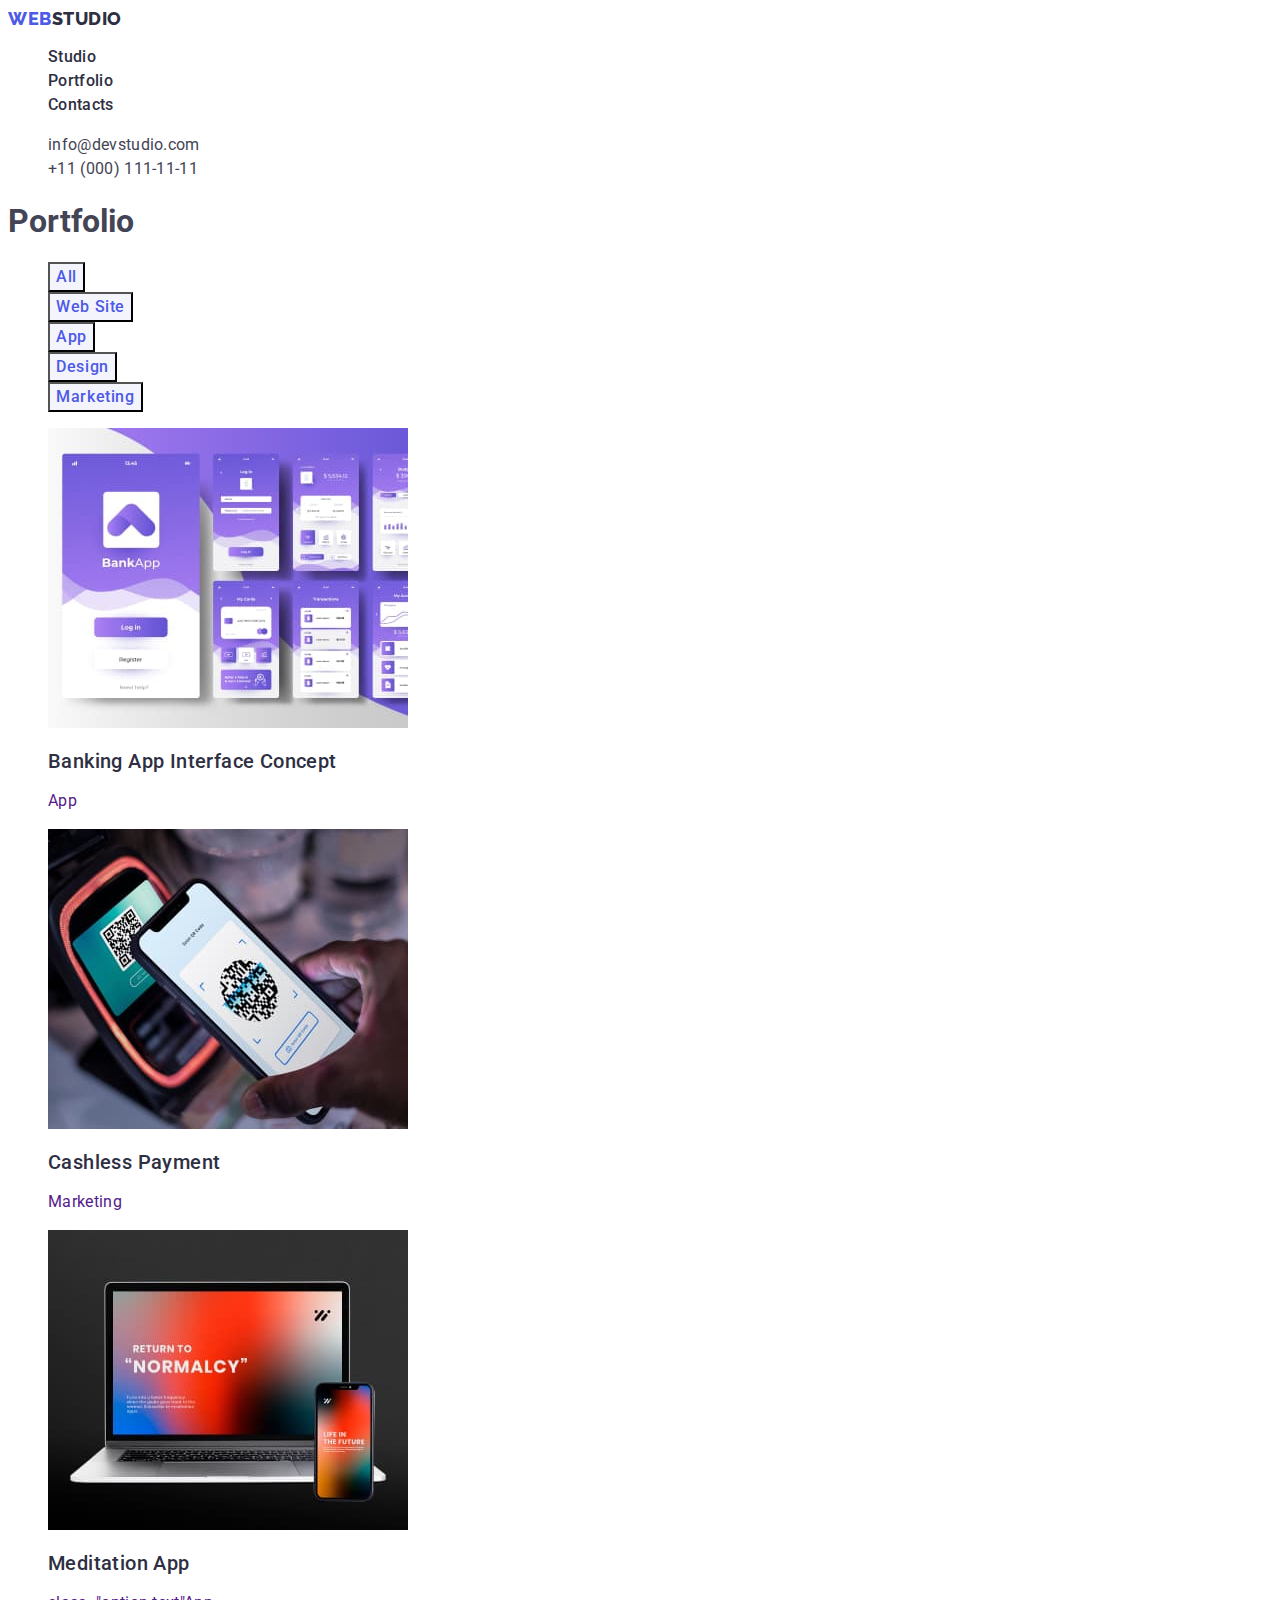
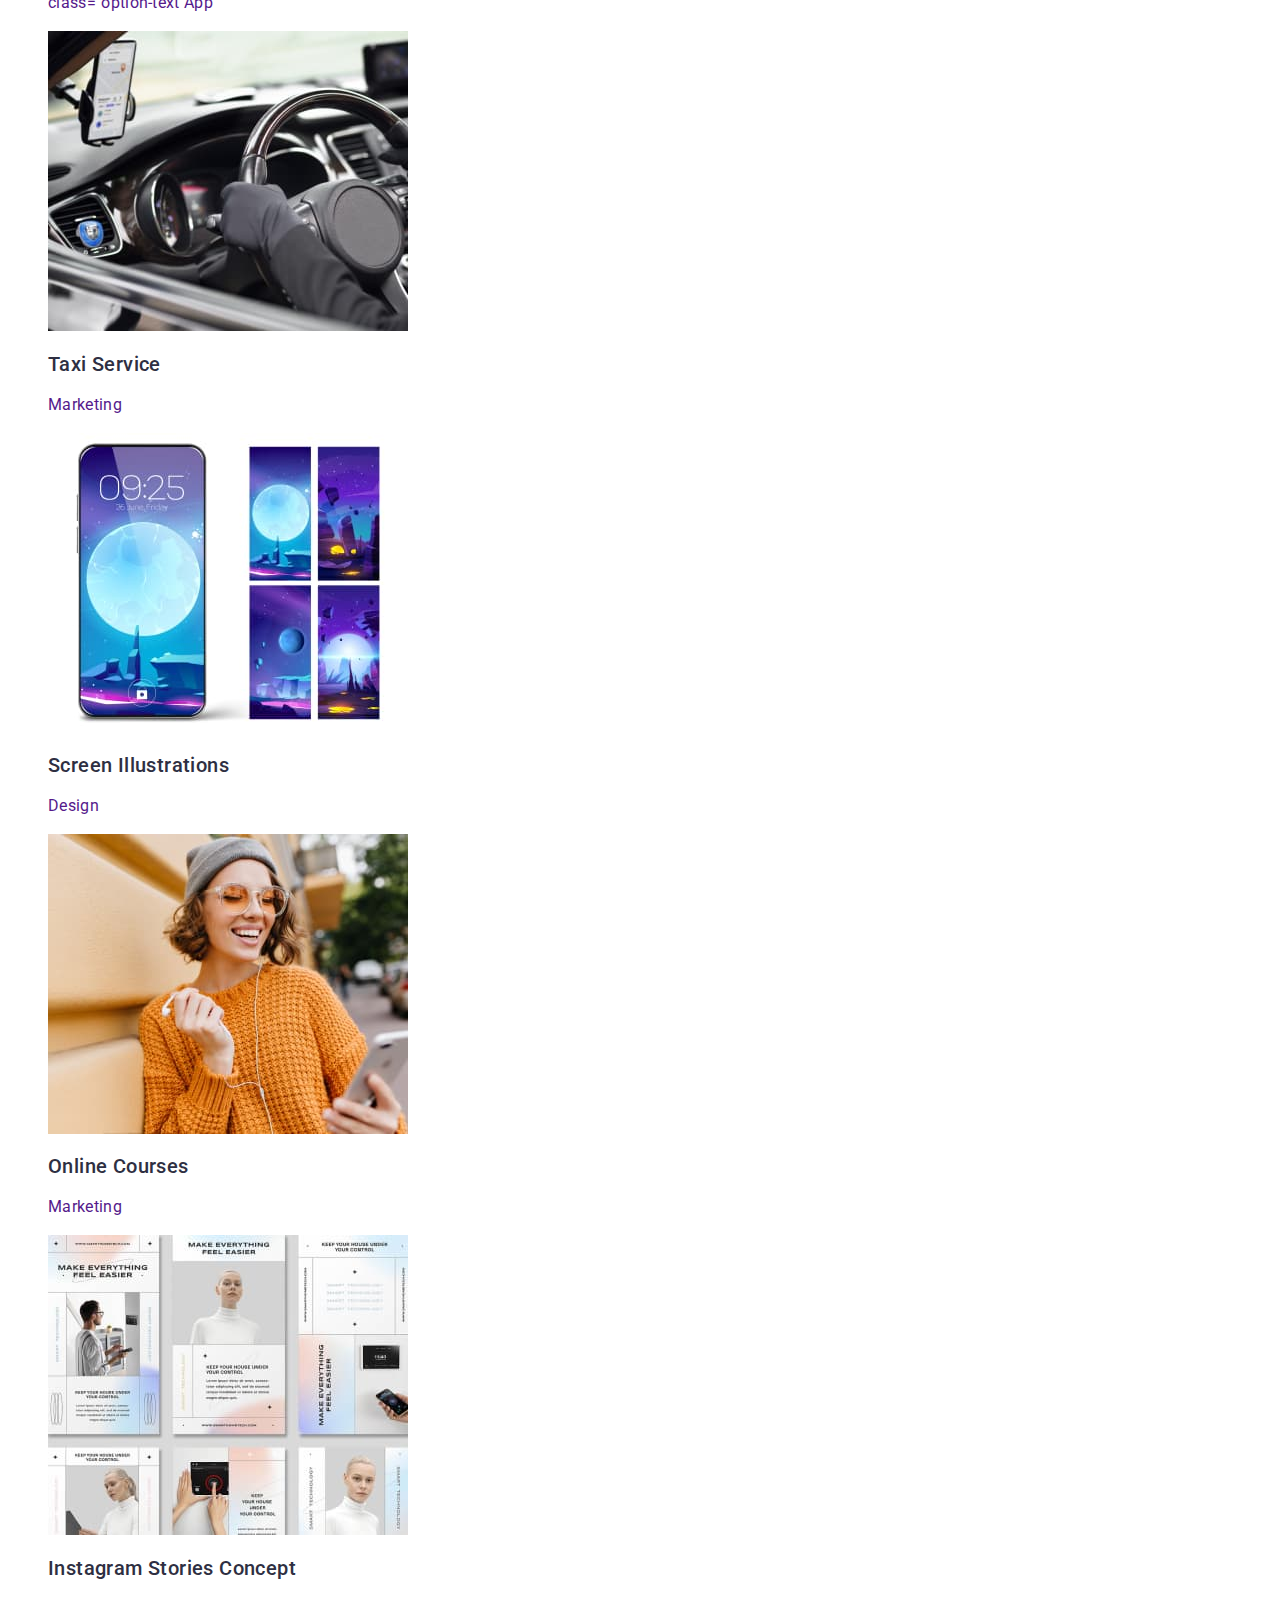
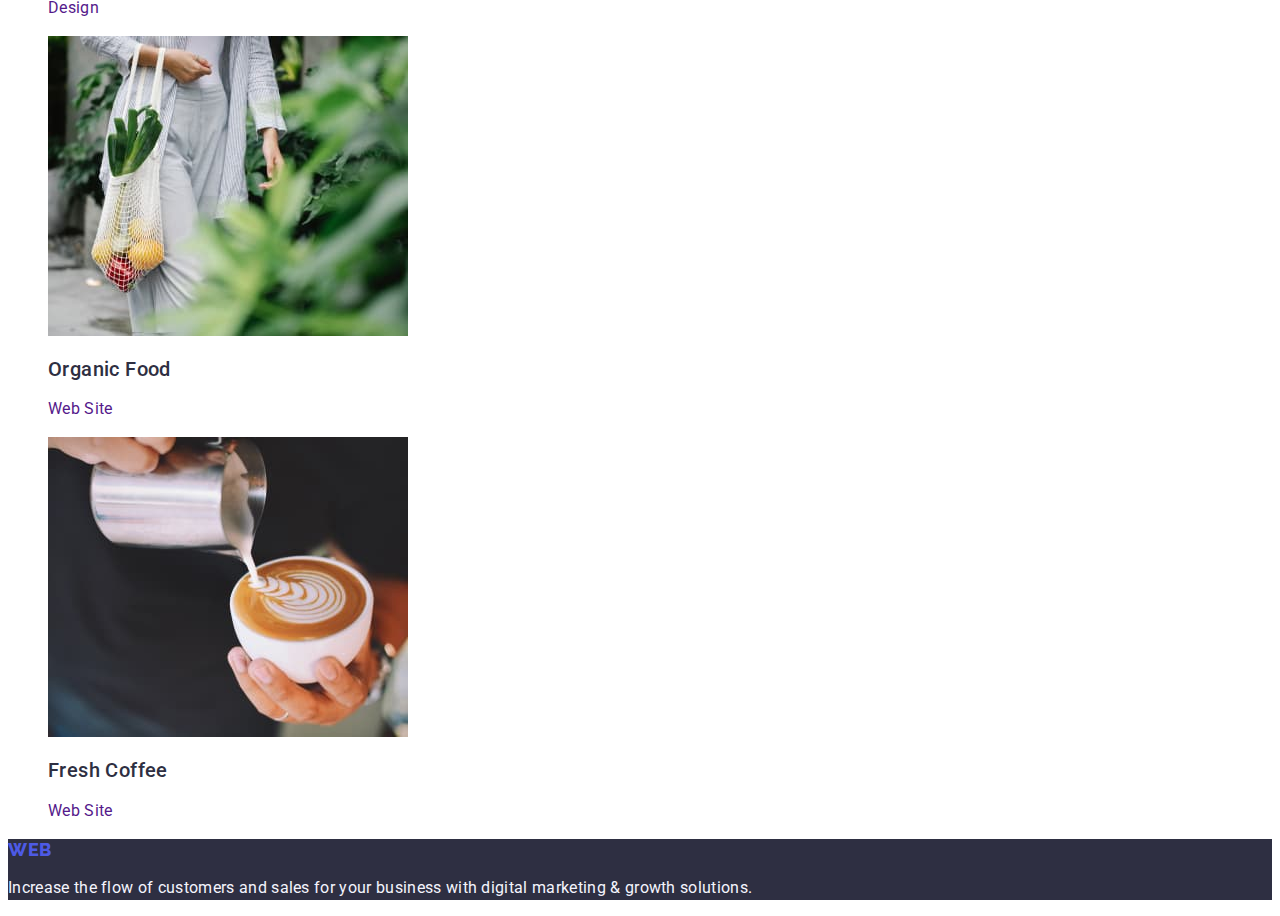
==== commit d2e4d4f8: "homework 2.2" ====
--- a/portfolio.html
+++ b/portfolio.html
@@ -19,7 +19,7 @@
     <header>
 
         <nav class="navigation">
-            <a class="page-logo link" href="./index.html"><span>Web</span>Studio</a>
+            <a class="page-logo link" href="./index.html">Web<span>Studio</span></a>
             <ul class="navigation-list list">
                 <li class="navigation-item"><a class="navigation-link link" href="./index.html">Studio</a></li>
                 <li class="navigation-item"><a class="navigation-link link" href="./portfolio.html">Portfolio</a></li>
@@ -37,11 +37,12 @@
         </address>
     </header>
     <main>
-        <h1>Portfolio</h1>
+
         <section class="portfolio">
+            <h1>Portfolio</h1>
             <!-- menu-btns -->
             <ul class="portfolio-list list">
-                <li class="portfolio-item"><button class="portfolio-btn all" type="button">All</button></li>
+                <li class="portfolio-item"><button class="portfolio-btn" type="button">All</button></li>
                 <li class="portfolio-item"><button class="portfolio-btn" type="button">Web Site</button></li>
                 <li class="portfolio-item"><button class="portfolio-btn" type="button">App</button></li>
                 <li class="portfolio-item"><button class="portfolio-btn" type="button">Design</button></li>
@@ -116,7 +117,7 @@
         </section>
     </main>
     <footer class="footer">
-        <a class="page-logo link" href="./index.html"><span>Web</span>Studio</a>
+        <a class="page-logo link" href="./index.html">Web<span>Studio</span></a>
         <p class="footer-text">
             Increase the flow of customers and sales for your business with digital
             marketing & growth solutions.
--- a/css/styles.css
+++ b/css/styles.css
@@ -2,6 +2,7 @@
     --title-color: #4D5AE5;
     --first-color: #2e2f42;
     --second-color: #FFFFFF;
+    --third-color: #434455;
     --background-color: #2E2F42;
     --background-color-btn: #F4F4FD;
 }
@@ -60,7 +61,9 @@
     color: #404BBF;
 }
 
-.address {}
+.address {
+    font-style: normal
+}
 
 .address-list {}
 
@@ -72,7 +75,7 @@
     font-size: 16px;
     line-height: 1.5;
     letter-spacing: 0.02em;
-    ;
+    color: var(--third-color);
 }
 
 .address-link:hover,
@@ -108,11 +111,15 @@
 
 .hero-btn:hover,
 .hero-btn:focus {
-    color: #404BBF;
+    background-color: #404BBF;
 }
 
 /* section-advantages */
 .advantages {}
+
+.advantages-title {
+    color: var(--first-color);
+}
 
 .advantages-list {}
 
@@ -143,6 +150,7 @@
     text-align: center;
     letter-spacing: 0.02em;
     text-transform: capitalize;
+    color: var(--first-color);
 }
 
 .products-list {}
@@ -161,6 +169,7 @@
     text-align: center;
     letter-spacing: 0.02em;
     text-transform: capitalize;
+    color: var(--first-color);
 }
 
 .team-list {}
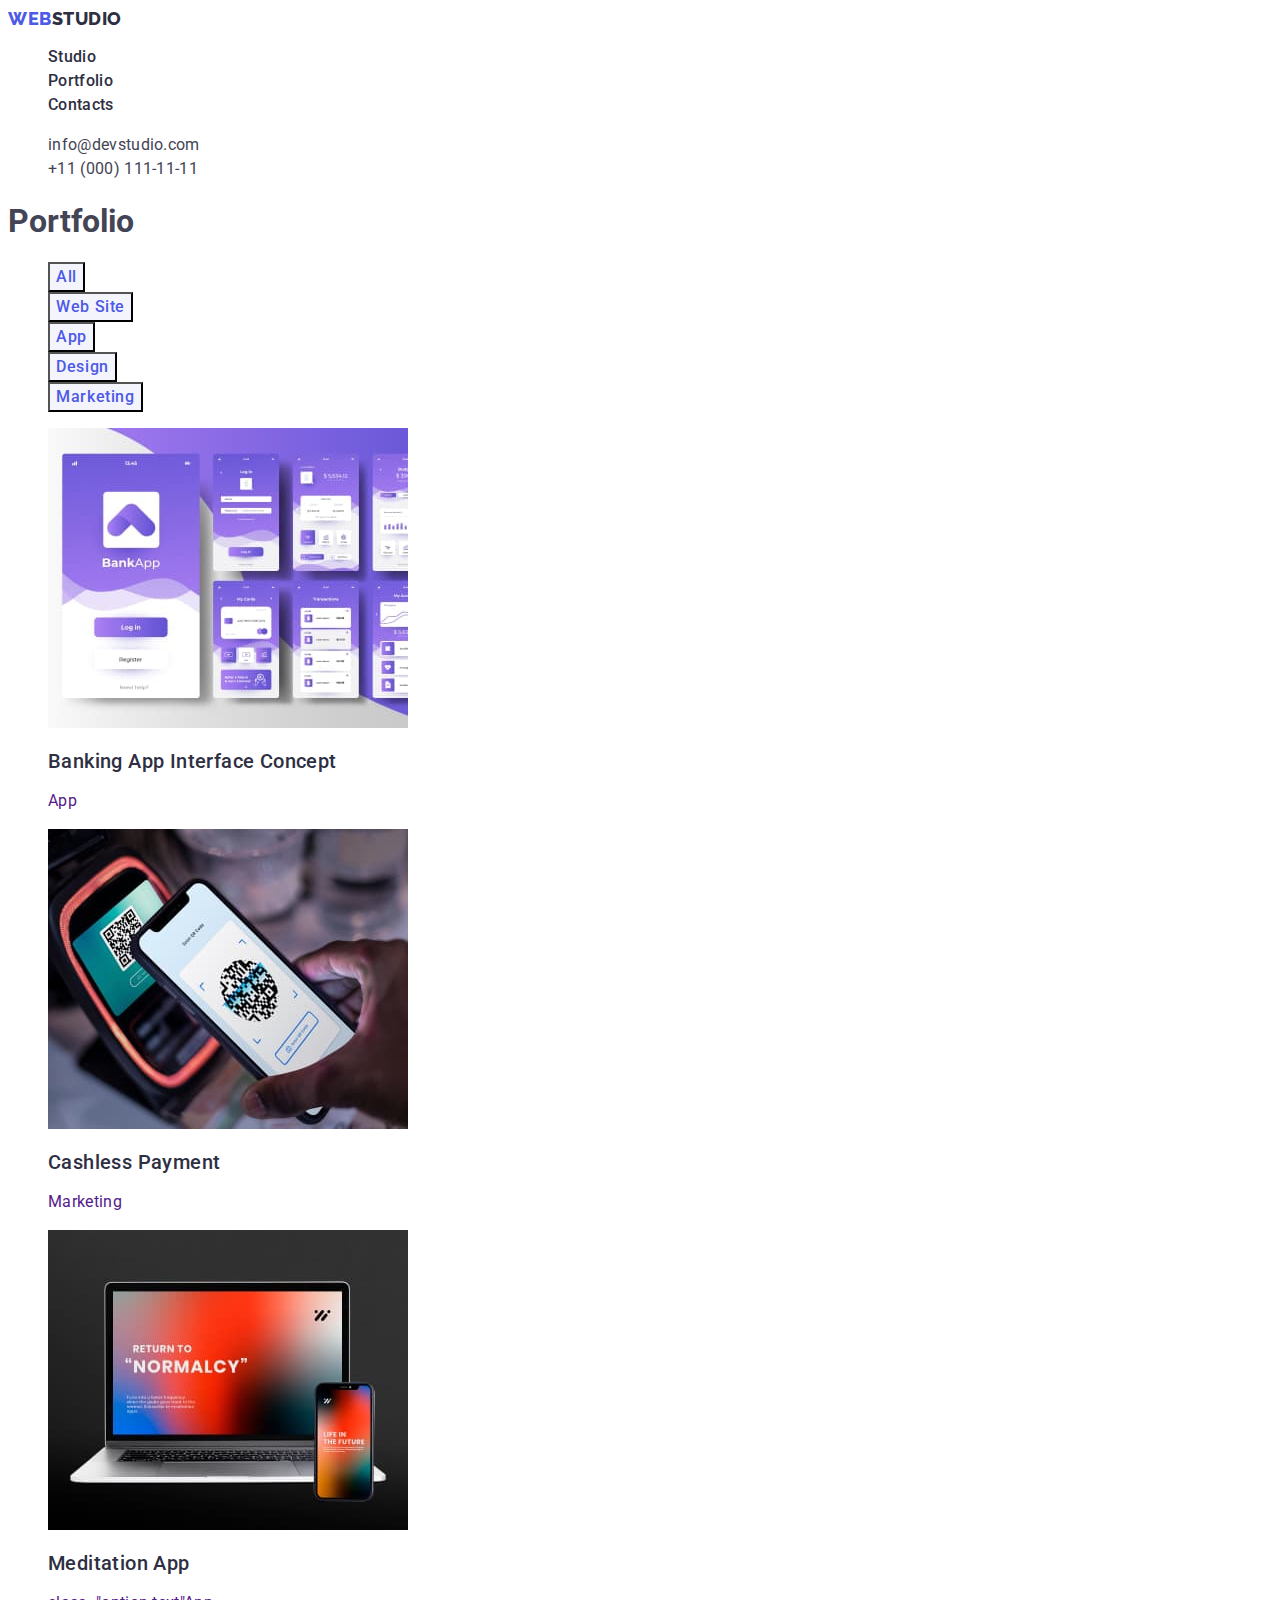
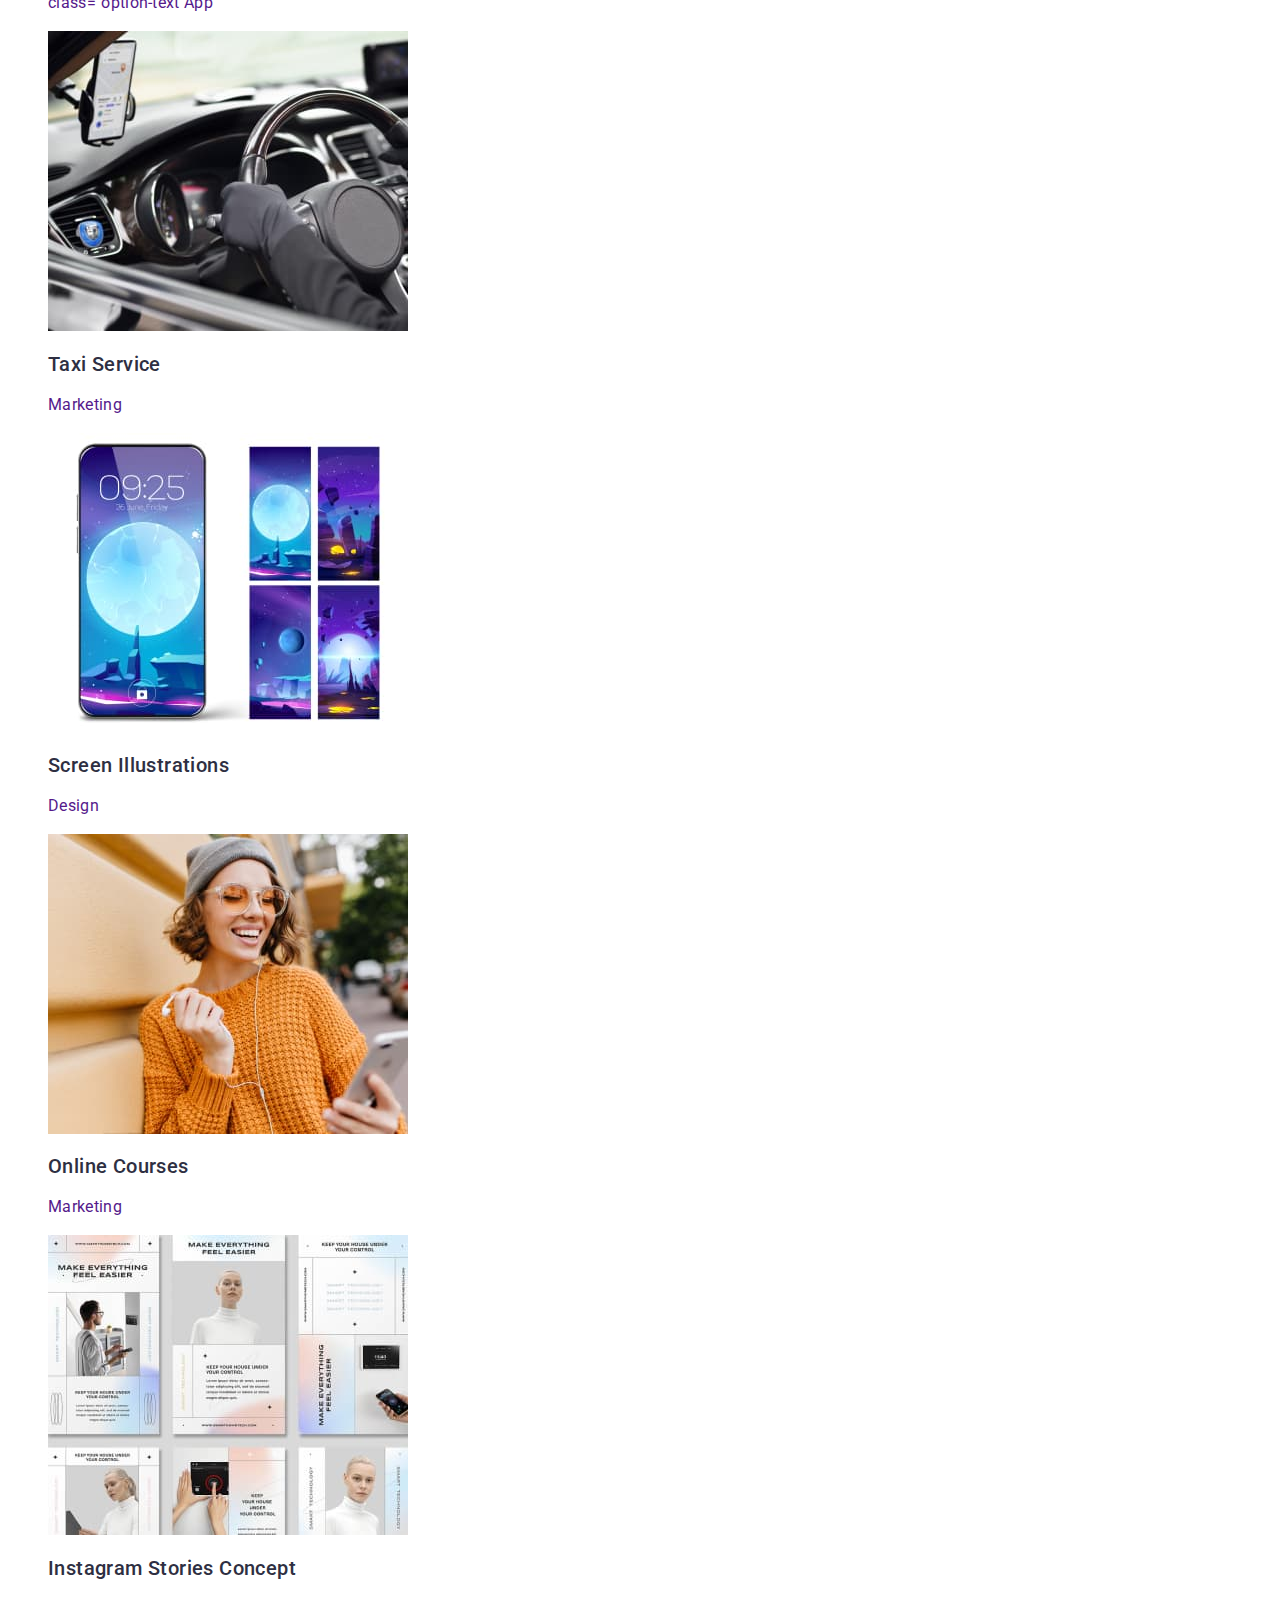
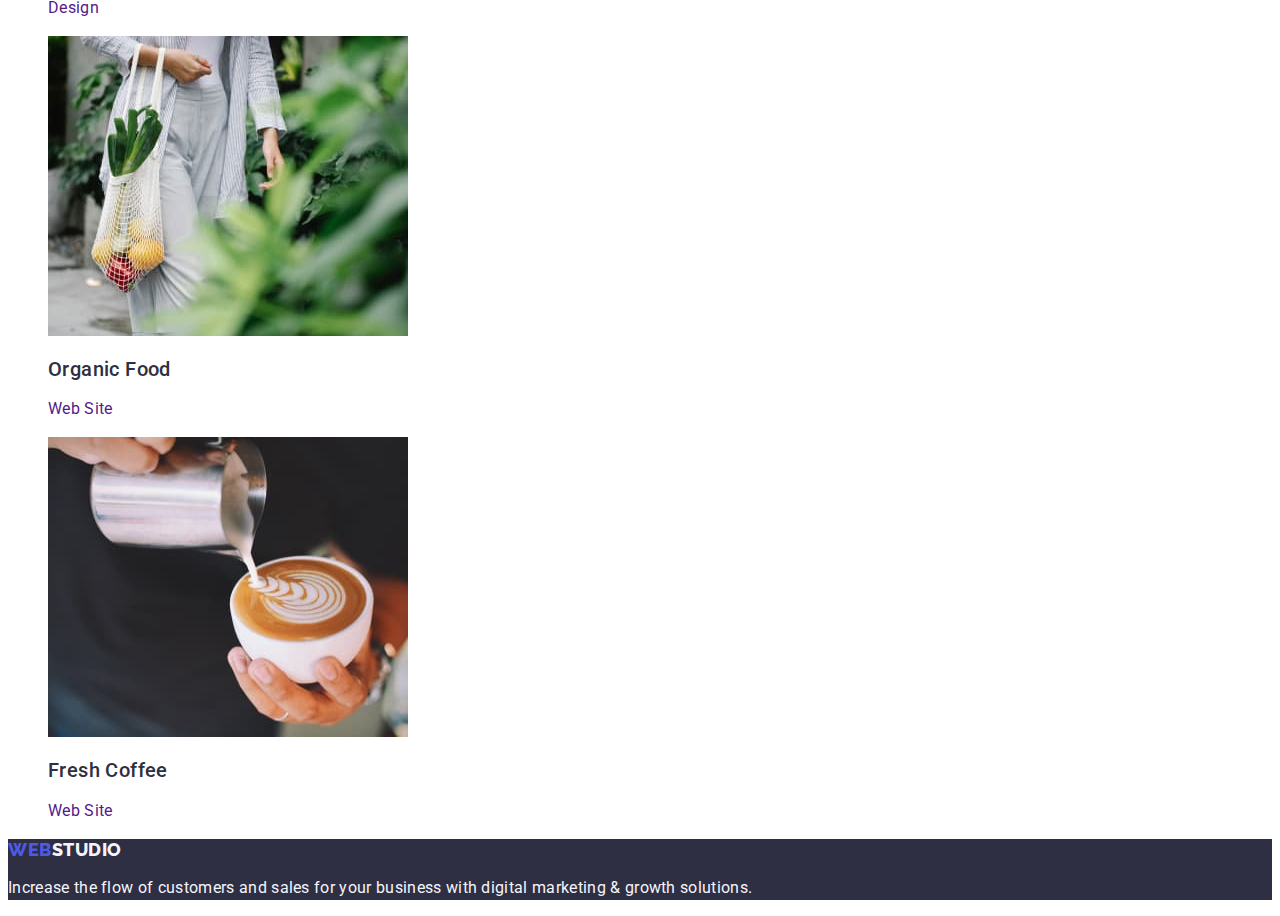
==== commit a94cc20c: "homework 2.2" ====
--- a/portfolio.html
+++ b/portfolio.html
@@ -19,7 +19,7 @@
     <header>
 
         <nav class="navigation">
-            <a class="page-logo link" href="./index.html">Web<span>Studio</span></a>
+            <a class="page-logo link" href="./index.html">Web<span class="header-logo-studio">Studio</span></a>
             <ul class="navigation-list list">
                 <li class="navigation-item"><a class="navigation-link link" href="./index.html">Studio</a></li>
                 <li class="navigation-item"><a class="navigation-link link" href="./portfolio.html">Portfolio</a></li>
@@ -117,7 +117,7 @@
         </section>
     </main>
     <footer class="footer">
-        <a class="page-logo link" href="./index.html">Web<span>Studio</span></a>
+        <a class="page-logo link" href="./index.html">Web<span class="footer-logo-studio">Studio</span></a>
         <p class="footer-text">
             Increase the flow of customers and sales for your business with digital
             marketing & growth solutions.
--- a/css/styles.css
+++ b/css/styles.css
@@ -30,7 +30,7 @@
 
 }
 
-.page-logo span {
+.page-logo .header-logo-studio {
     color: var(--first-color);
 }
 
@@ -200,6 +200,10 @@
     background-color: var(--background-color);
 }
 
+.page-logo .footer-logo-studio {
+    color: #f4f4fd;
+}
+
 .footer-text {
     font-weight: 400;
     font-size: 16px;
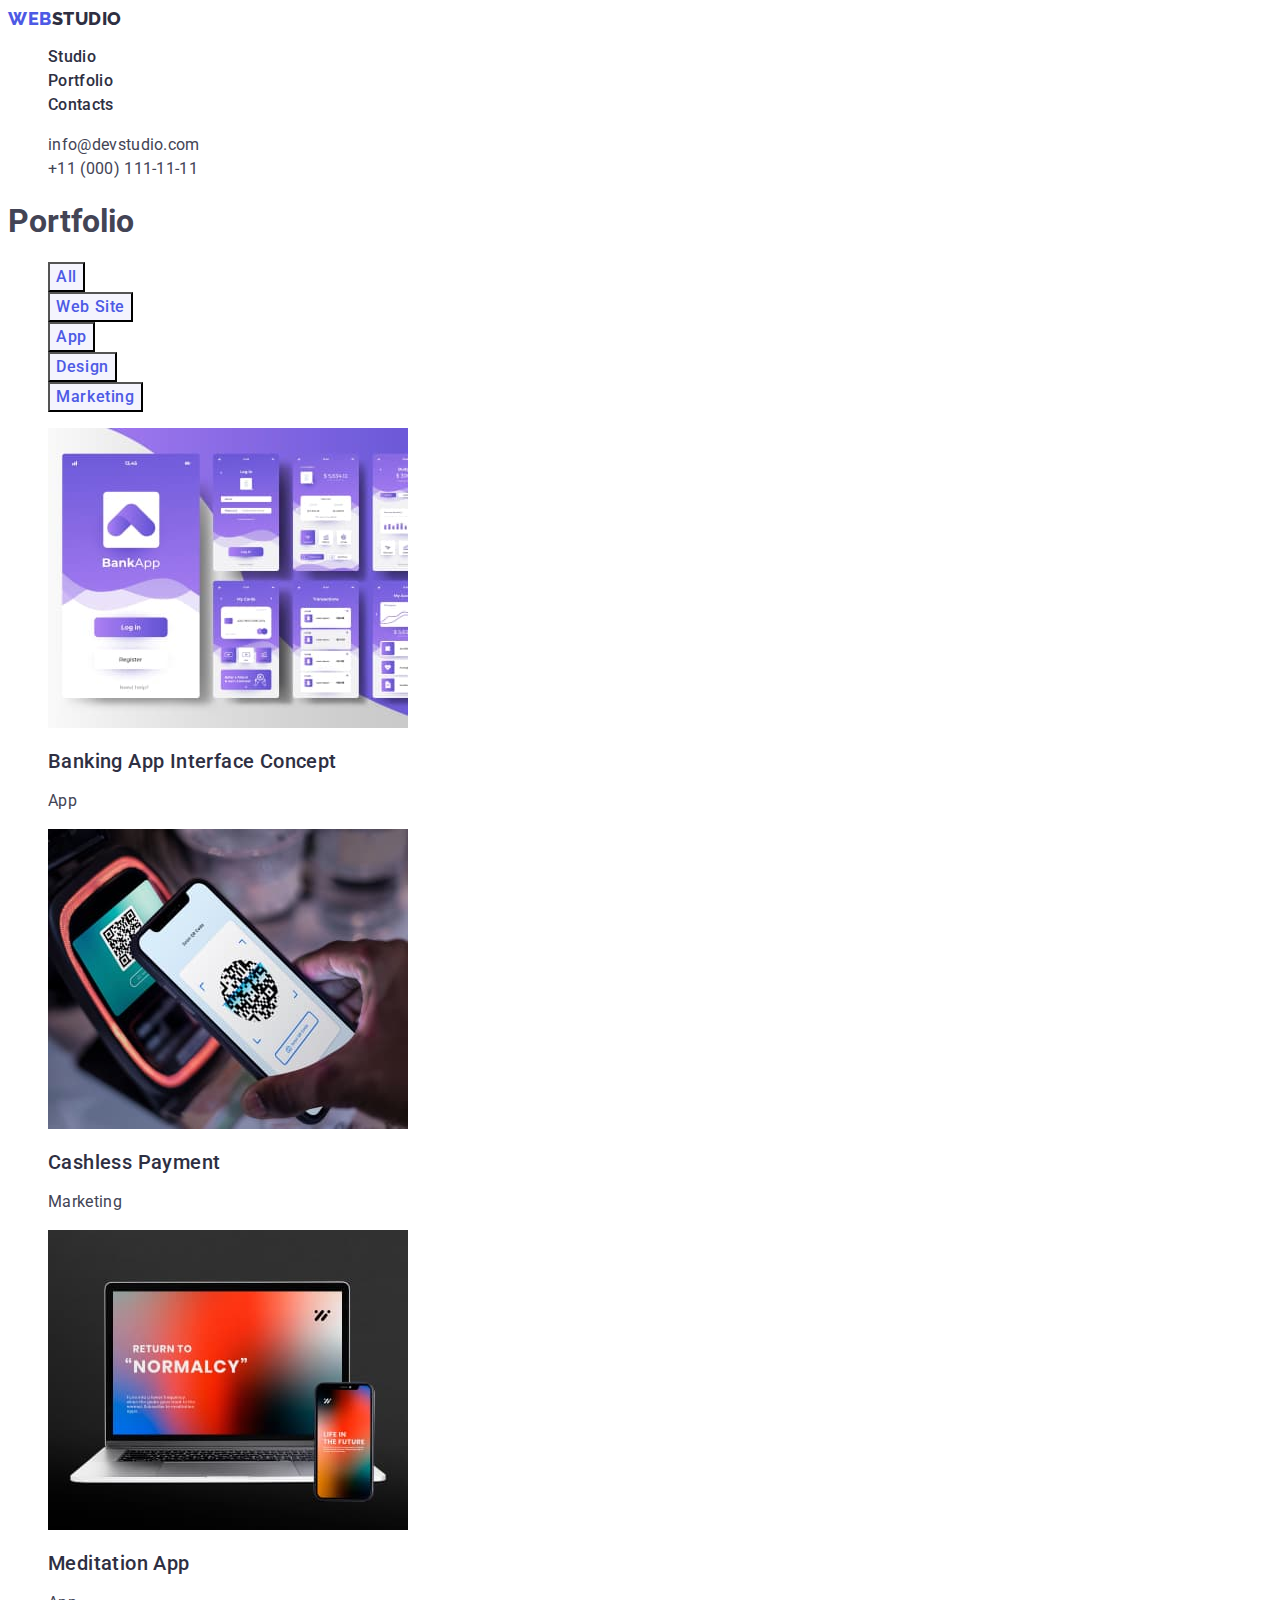
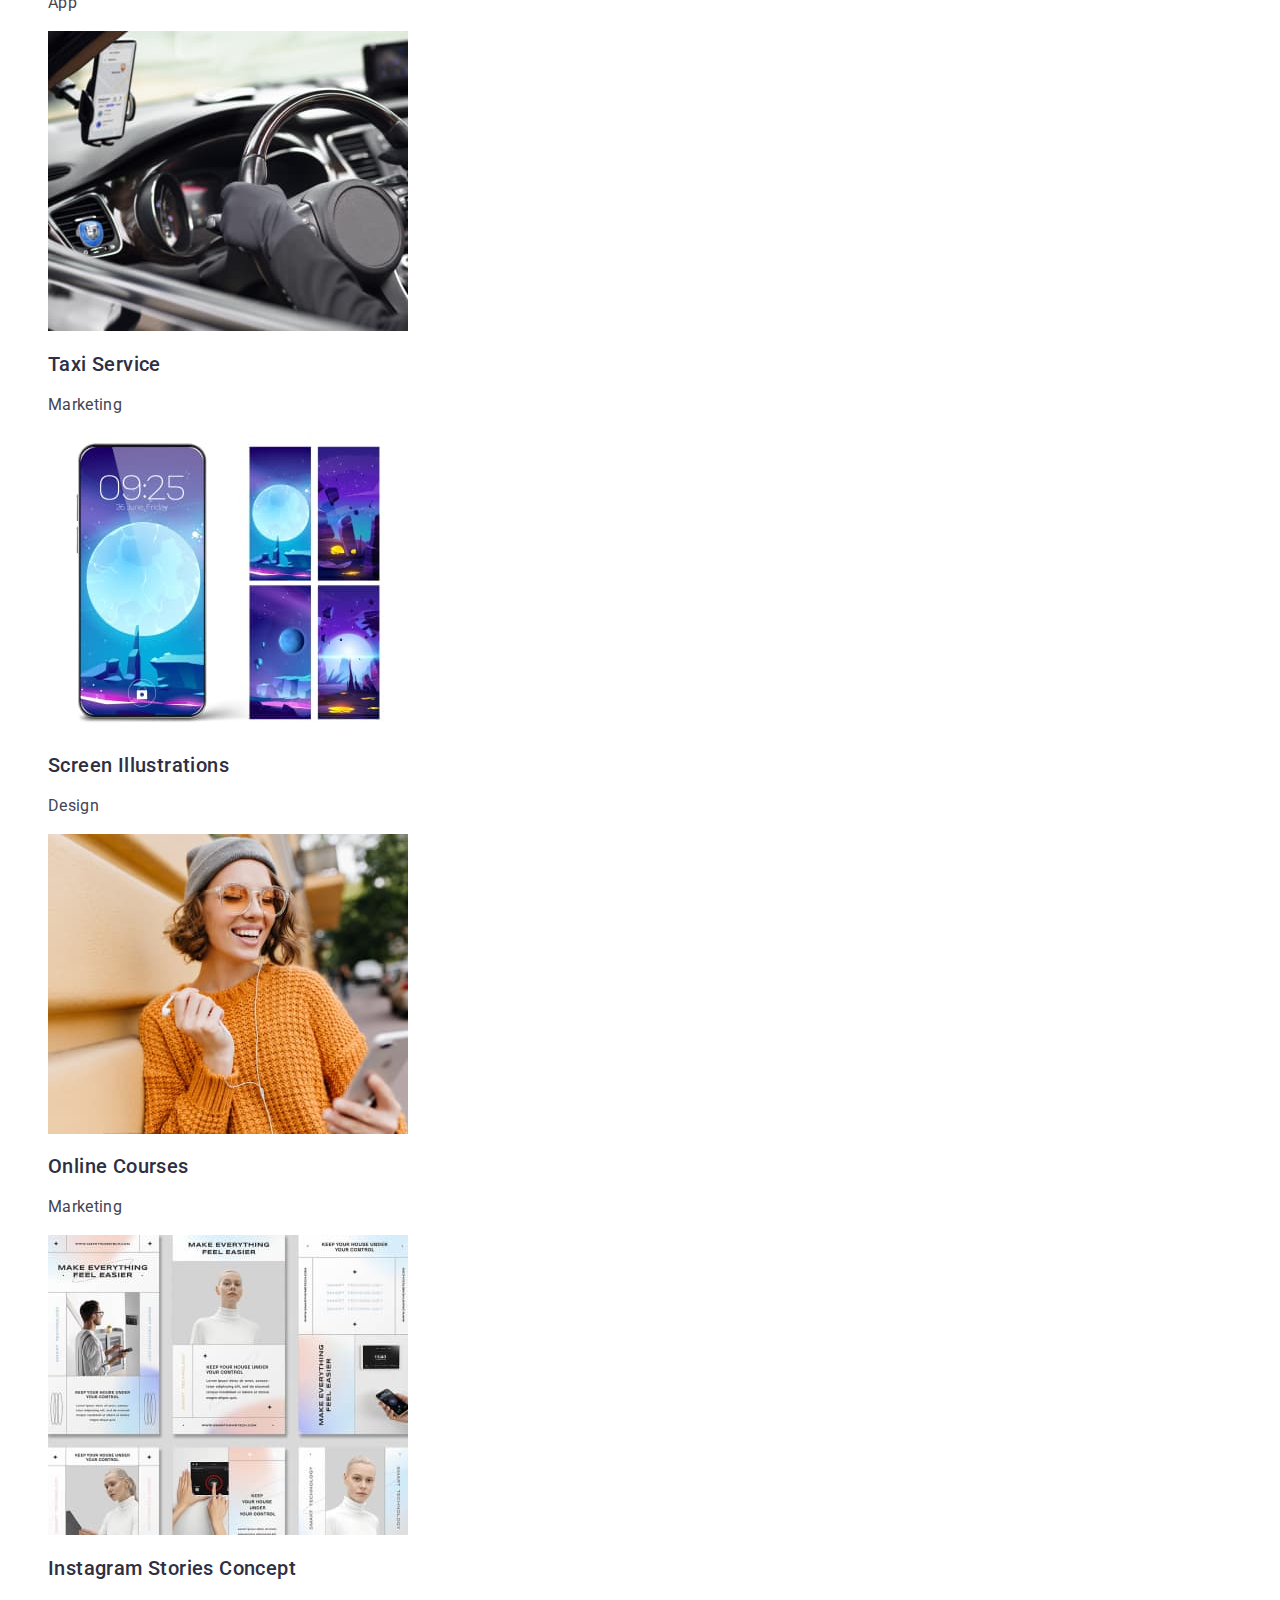
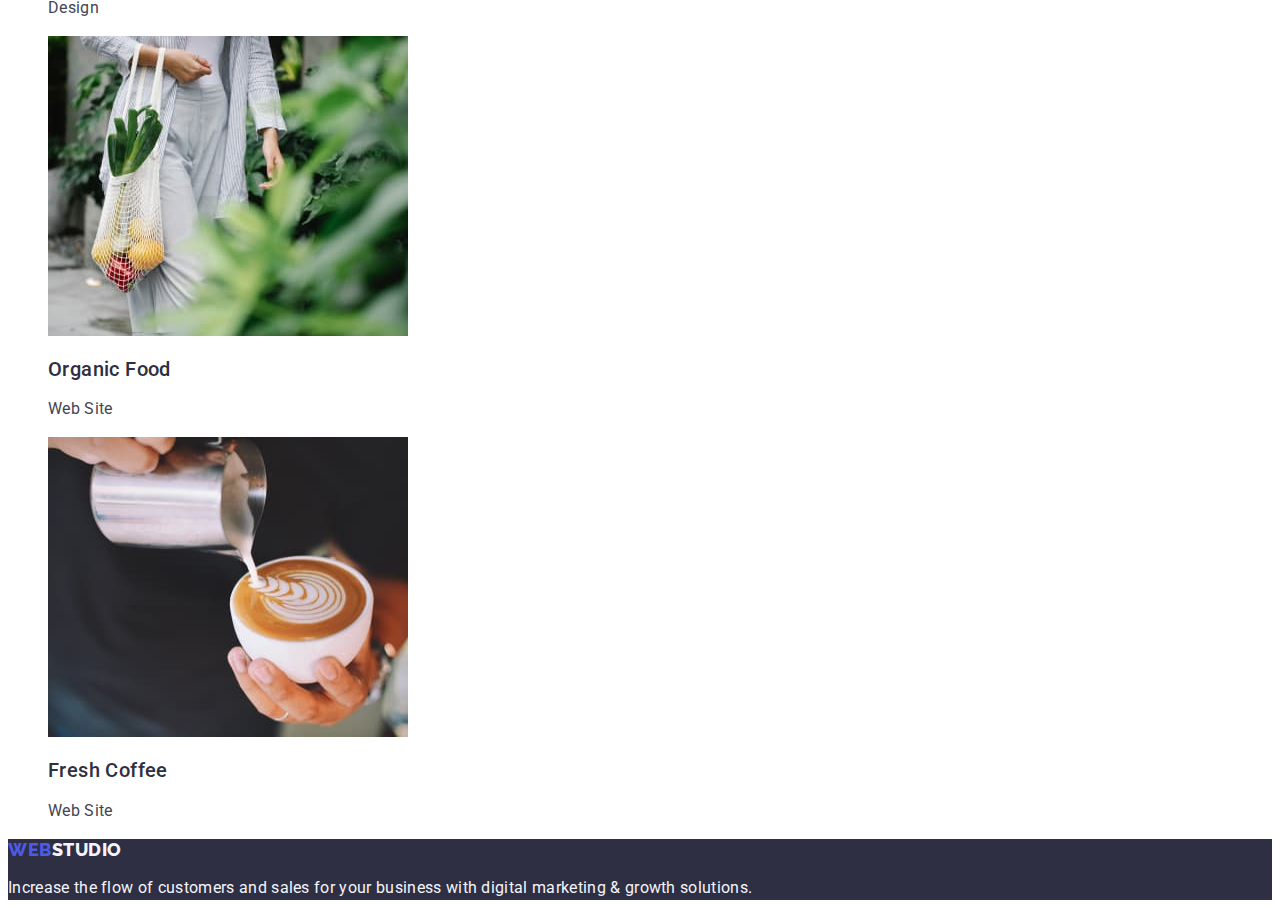
==== commit add3e9d5: "homework 2.3" ====
--- a/portfolio.html
+++ b/portfolio.html
@@ -68,7 +68,7 @@
                     <a class="option-link link" href="">
                         <img src="./images/port-img-3.jpg" width="360" height="300" alt="app on laptop">
                         <h2 class="option-title">Meditation App</h2>
-                        <p class="option-text"> class="option-text"App</p>
+                        <p class="option-text" class="option-text">App</p>
                     </a>
                 </li>
                 <li class="option-item">
@@ -101,7 +101,7 @@
                 </li>
                 <li class="option-item">
                     <a class="option-link link" href="">
-                        <img src="images/port-img-8.jpg" width="360" height="300" alt="food bag">
+                        <img src="./images/port-img-8.jpg" width="360" height="300" alt="food bag">
                         <h2 class="option-title">Organic Food</h2>
                         <p class="option-text">Web Site</p>
                     </a>
--- a/css/styles.css
+++ b/css/styles.css
@@ -3,7 +3,6 @@
     --first-color: #2e2f42;
     --second-color: #FFFFFF;
     --third-color: #434455;
-    --background-color: #2E2F42;
     --background-color-btn: #F4F4FD;
 }
 
@@ -85,7 +84,7 @@
 
 /*  hero section */
 .hero {
-    background: var(--background-color);
+    background: var(--first-color);
 }
 
 .hero-title {
@@ -170,6 +169,7 @@
     letter-spacing: 0.02em;
     text-transform: capitalize;
     color: var(--first-color);
+    ;
 }
 
 .team-list {}
@@ -197,7 +197,7 @@
 
 /* footer */
 .footer {
-    background-color: var(--background-color);
+    background-color: var(--first-color);
 }
 
 .page-logo .footer-logo-studio {
@@ -245,7 +245,7 @@
     font-size: 20px;
     line-height: 1.2;
     letter-spacing: 0.02em;
-    color: var(--background-color);
+    color: var(--first-color);
 }
 
 .option-text {
@@ -253,4 +253,5 @@
     font-size: 16px;
     line-height: 1.5;
     letter-spacing: 0.02em;
+    color: var(--third-color);
 }